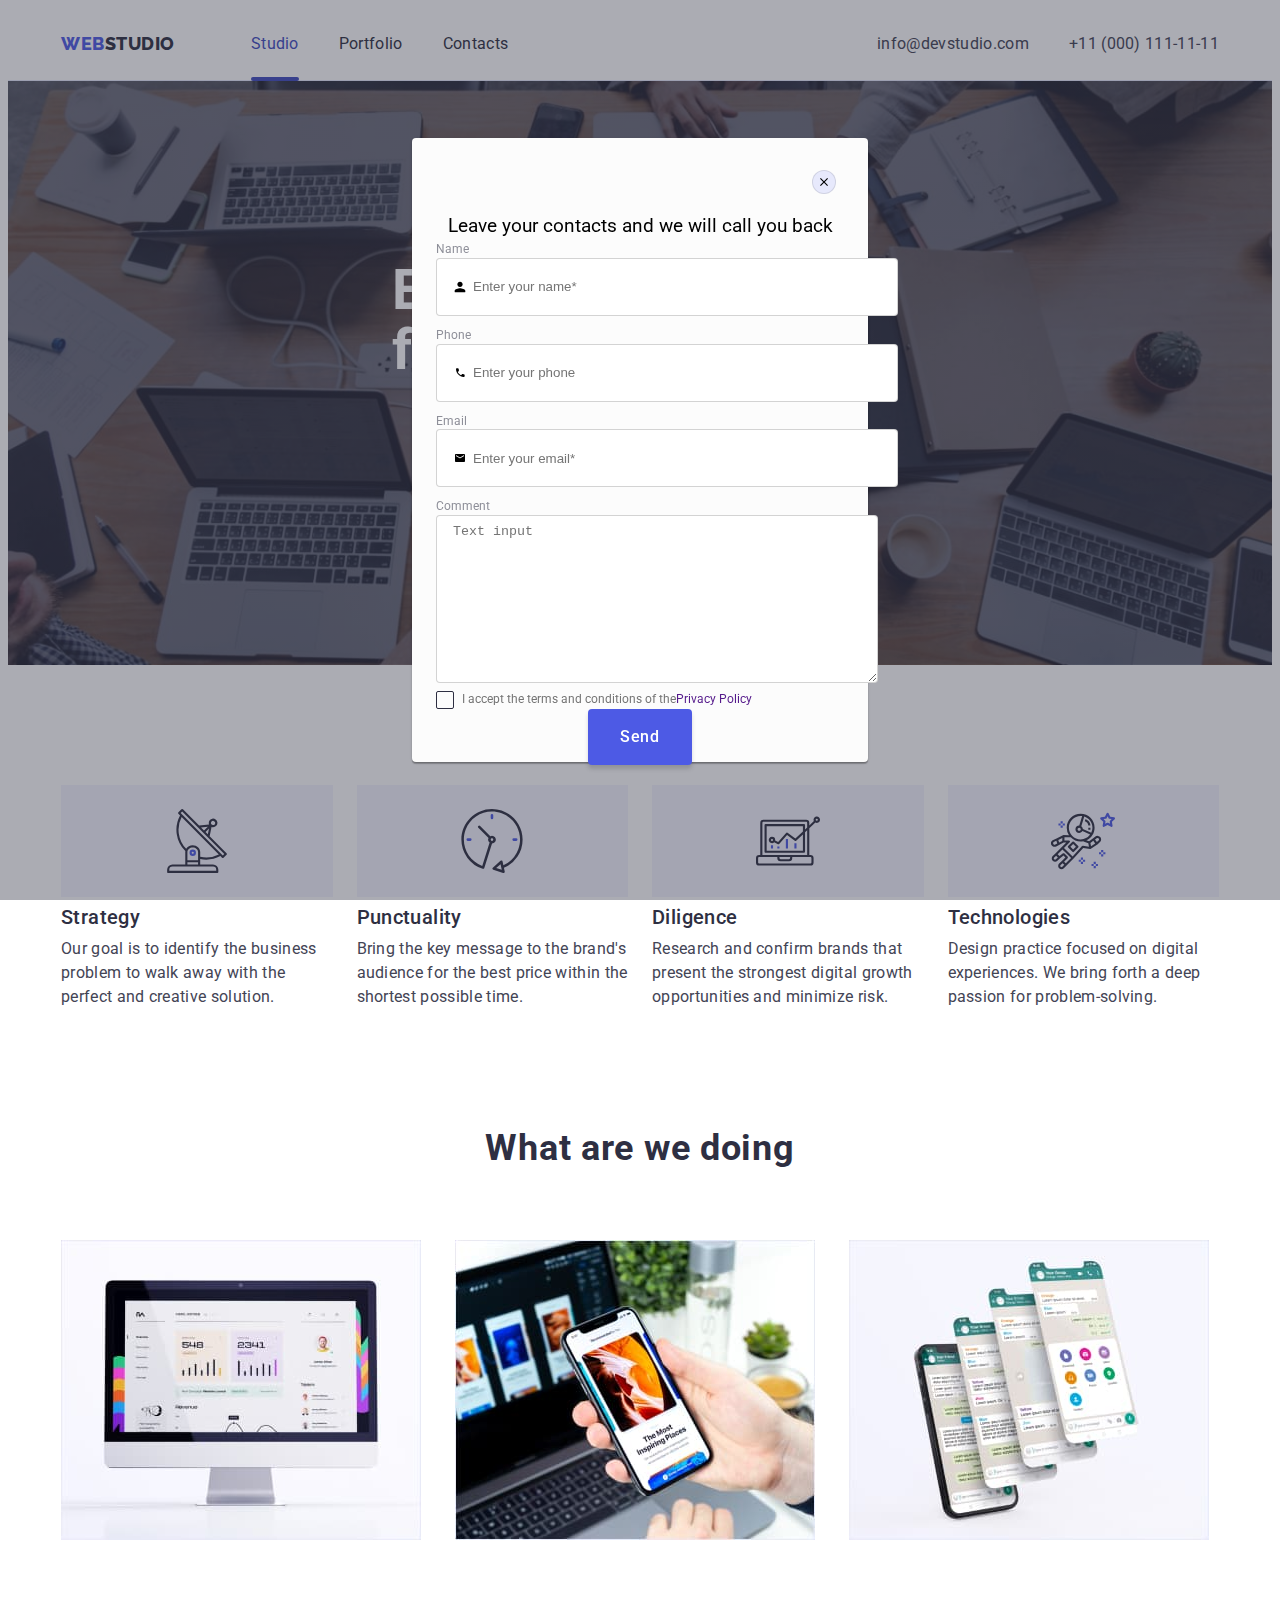
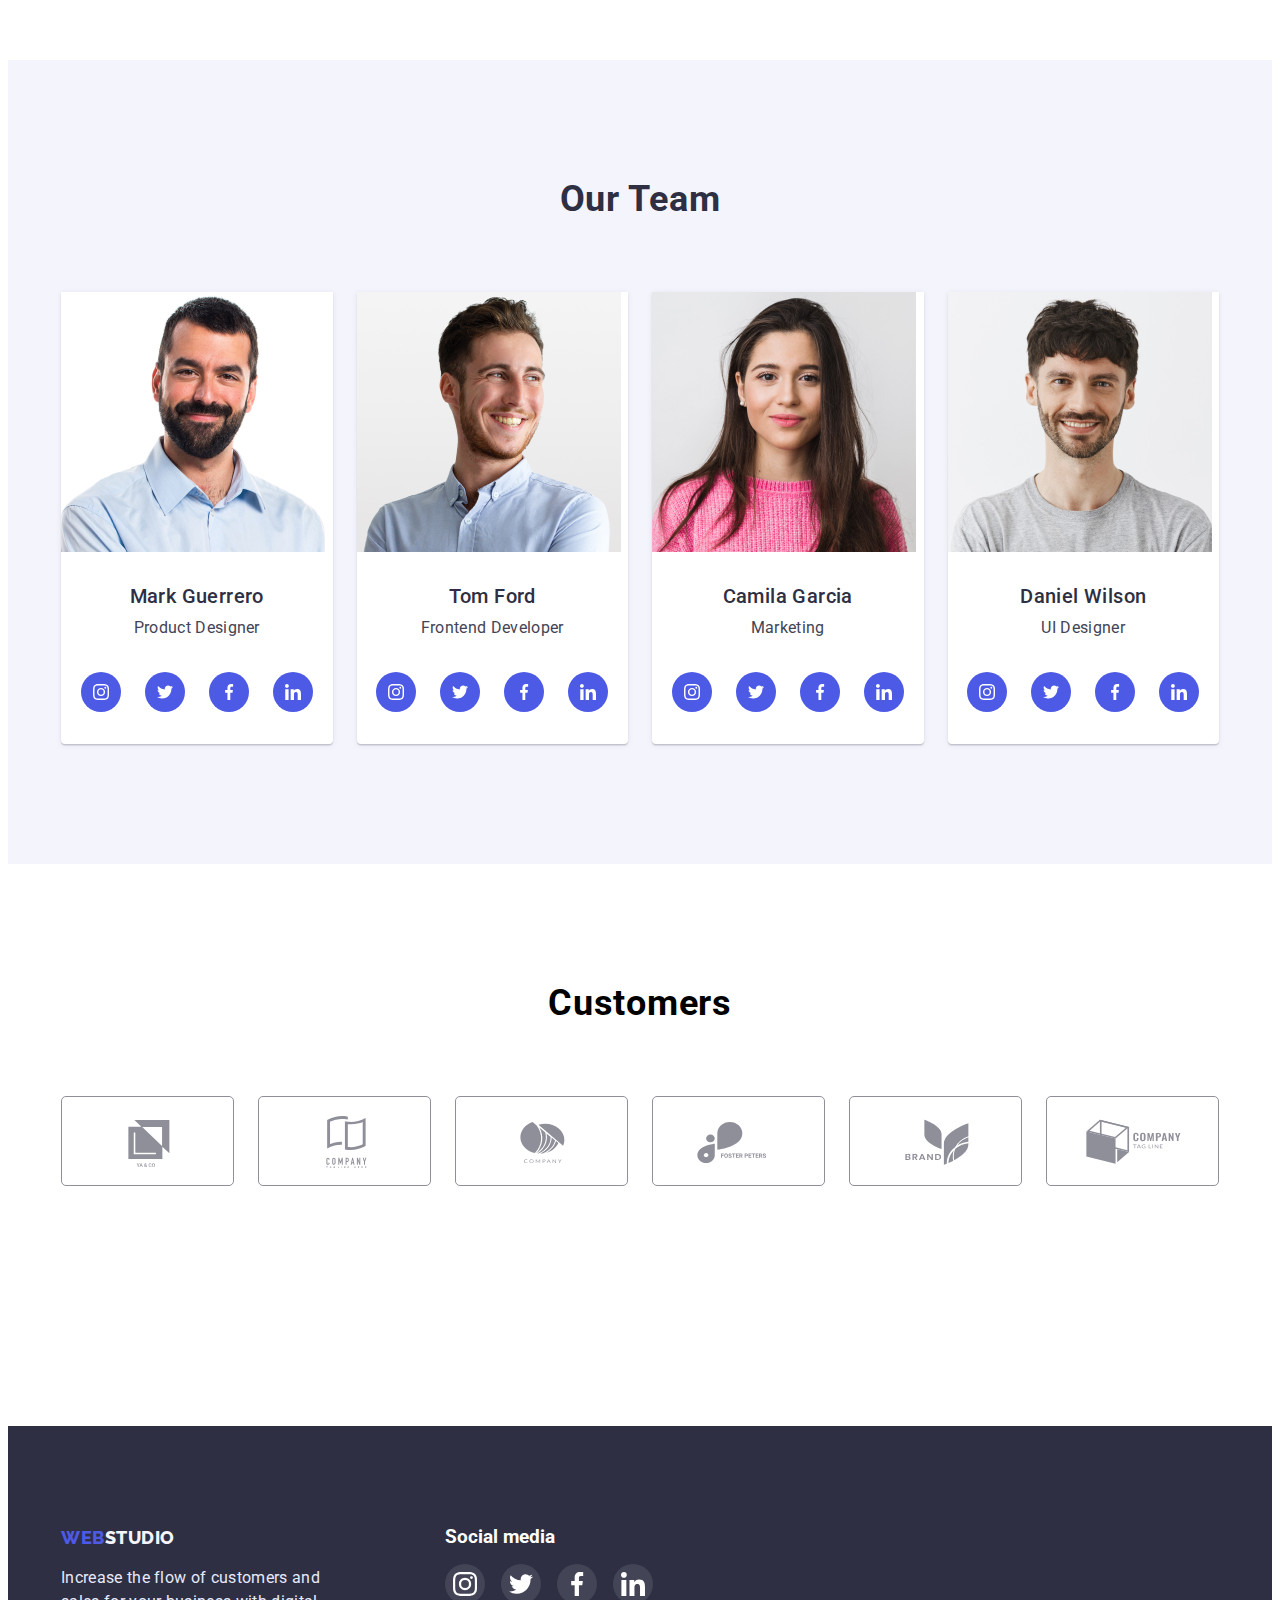
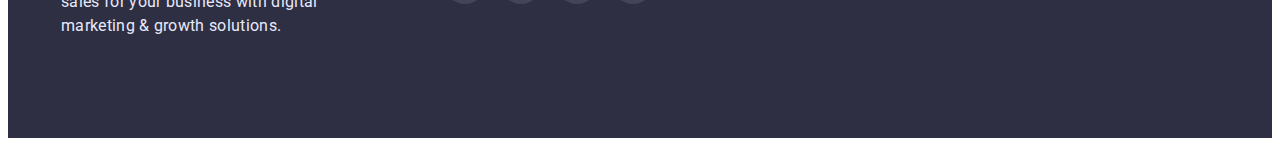
==== index.html @ 92fe5fdc "add checkbox" ====
<!DOCTYPE html>
<html lang="en">
  <head>
    <meta charset="UTF-8" />
    <meta http-equiv="X-UA-Compatible" content="IE=edge" />
    <meta name="viewport" content="width=device-width, initial-scale=1.0" />
    <title>Web Studio</title>
    <link rel="stylesheet" href="https://cdnjs.cloudflare.com/ajax/libs/modern-normalize/1.1.0/modern-normalize.min.css" integrity="sha512-wpPYUAdjBVSE4KJnH1VR1HeZfpl1ub8YT/NKx4PuQ5NmX2tKuGu6U/JRp5y+Y8XG2tV+wKQpNHVUX03MfMFn9Q==" crossorigin="anonymous" referrerpolicy="no-referrer" />
    <link rel="preconnect" href="https://fonts.googleapis.com">
<link rel="preconnect" href="https://fonts.gstatic.com" crossorigin>
<link href="https://fonts.googleapis.com/css2?family=Raleway:wght@800&family=Roboto:wght@400;500;700;900&display=swap" rel="stylesheet">
<link rel="stylesheet" href="./css/style.css">
  </head>
  <body>
    <!-- header -->
    <header class="header">
      <div class="container">
        <div class="header-container">
          <nav class="header-navigation">
                <a href="./index.html" class="header-logo logo"><span class="header-small-logo">Web</span>Studio</a>
                <ul class="header-list list">
                  <li class="header-item"><a href="./index.html" class="header-link link active">Studio</a></li>
                  <li class="header-item"><a href="./portfolio.html" class="header-link link">Portfolio</a></li>
                  <li class="header-item"><a href="" class="header-link link">Contacts</a></li>
                </ul>
          </nav>
          <address>
              <ul class="header-adress list">
                <li><a href="mailto:info@devstudio.com" target="_blank" class="header-mailto list">info@devstudio.com</a></li>
                <li><a href="tel:+110001111111" class="header-tel list">+11 (000) 111-11-11</a></li>
              </ul>
          </address>
        </div>
      </div>
    </header>
    <!-- hero -->
    <main>
      <section class="hero">
        <div class="container">
          <h1 class="hero-title">
          Effective Solutions for Your Business
          </h1>
       
        <button type="button" class="hero-btn btn" data-modal-open>Order Service</button>
        </div>
      </section>
      <!-- Feature -->
      <section class="section feature">
        <div class="container">
          <h2 class="visually-hidden">Our methods</h2>
            <ul class="feature-list list">
              <li class="feature-item">
                <div class="feature-icon">
                  <svg class="feature-icon-item" width="64" height="64">
                    <use href="./images/symbol-defs.svg#icon-antenna"></use>
                  </svg>
                </div>
                <h3 class="feature-subtitle subtitle">Strategy</h3>
                <p class="feature-description description">
                  Our goal is to identify the business problem to walk away with the perfect and creative solution.
                </p>
              </li>

              <li class="feature-item">
                <div class="feature-icon">
                  <svg class="feature-icon-item" width="64" height="64">
                    <use href="./images/symbol-defs.svg#icon-clock"></use>
                  </svg>
                </div>
                <h3 class="feature-subtitle subtitle">Punctuality</h3>
                <p class="feature-description description">
              Bring the key message to the brand's audience for the best price
              within the shortest possible time.
                </p>
              </li>

              <li class="feature-item">
                <div class="feature-icon">
                  <svg class="feature-icon-item" width="64" height="64">
                    <use href="./images/symbol-defs.svg#icon-diagram"></use>
                  </svg>
                </div>
                <h3 class="feature-subtitle subtitle">Diligence</h3>
                <p class="feature-description description">
              Research and confirm brands that present the strongest digital
              growth opportunities and minimize risk.
                </p>
              </li>

              <li class="feature-item">
                <div class="feature-icon">
                  <svg class="feature-icon-item" width="64" height="64">
                    <use href="./images/symbol-defs.svg#icon-astronaut"></use>
                  </svg>
                </div>
                <h3 class="feature-subtitle subtitle">Technologies</h3>
                 <p class="feature-description description">
              Design practice focused on digital experiences. We bring forth a
              deep passion for problem-solving.
                 </p>
              </li>
            </ul>
        </div>
      </section>
      <!-- benefits -->
      <section class="section benefits">
        <div class="container">
            <h2 class="benefits-title section-title">What are we doing</h2>
                    <ul class="benefits-list list">
                        <li class="benefits-item">
                            <img src="./images/photo_1.jpg" alt="photo monitor" width="360" />
                        </li>

                        <li class="benefits-item">
                            <img src="./images/photo_2.jpg" alt="phone and laptop" width="360" />
                        </li>

                        <li class="benefits-item">
                            <img src="./images/photo_3.jpg" alt="phone screen" width="360" />
                        </li>
                    </ul>
        </div>
      </section>
      <!-- our team -->
      <section class="section team">
        <div class="container">
          <h2 class="team-title title section-title">Our Team</h2>
            <ul class="team-list list">

              <li class="team-item">
                   <img
                      src="./images/team_photo1.jpg"
                      alt="Mark Guerrero photo"
                      width="264"
                      />
                <div>
                    <h3 class="team-subtitle subtitle">Mark Guerrero</h3>
                    <p class="team-description description">Product Designer</p>
                
                    <ul class="team-social-list list">
                      <li class="team-social-item">
                          <a href="" class="team-social-link link" >
                            <svg class="team-social-icon" width="16" height="16">
                            <use href="./images/symbol-defs.svg#icon-instagram"></use>
                            </svg>
                          </a>
                      </li>

                      <li class="team-social-item">
                          <a href="" class="team-social-link link">
                            <svg class="team-social-icon" width="16" height="16">
                            <use href="./images/symbol-defs.svg#icon-twitter"></use>
                            </svg>
                          </a>
                      </li>

                      <li class="team-social-item">
                          <a href="" class="team-social-link link">
                            <svg class="team-social-icon" width="16" height="16">
                            <use href="./images/symbol-defs.svg#icon-facebook"></use>
                            </svg>
                          </a>
                      </li>

                      <li class="team-social-item">
                          <a href="" class="team-social-link link">
                            <svg class="team-social-icon" width="16" height="16">
                            <use href="./images/symbol-defs.svg#icon-linkedin"></use>
                            </svg>
                          </a>
                      </li>
                    </ul>
                </div>
              </li>

              <li class="team-item">
                
                <img
                  src="./images/team_photo2.jpg"
                  alt="Tom Ford photo"
                  width="264"
                />
                <div>
                <h3 class="team-subtitle subtitle">Tom Ford</h3>
                <p class="team-description description">Frontend Developer</p>
                <ul class="team-social-list list">
                <li class="team-social-item">
                  <a href="" class="team-social-link link">
                     <svg class="team-social-icon" width="16" height="16">
                      <use href="./images/symbol-defs.svg#icon-instagram"></use>
                     </svg>
                  </a>
                </li>

                <li class="team-social-item">
                  <a href="" class="team-social-link link">
                    <svg class="team-social-icon" width="16" height="16">
                      <use href="./images/symbol-defs.svg#icon-twitter"></use>
                    </svg>
                  </a>
                </li>

                <li class="team-social-item">
                  <a href="" class="team-social-link link">
                    <svg class="team-social-icon" width="16" height="16">
                      <use href="./images/symbol-defs.svg#icon-facebook"></use>
                    </svg>
                  </a>
                </li>

                <li class="team-social-item">
                  <a href="" class="team-social-link link">
                    <svg class="team-social-icon" width="16" height="16">
                      <use href="./images/symbol-defs.svg#icon-linkedin"></use>
                    </svg>
                  </a>
                </li>

                </ul>
                </div>
              </li>

              <li class="team-item">
                
                <img
                  src="./images/team_photo3.jpg"
                  alt="Camila Garcia photo"
                  width="264"
                />
                <div>
                <h3 class="team-subtitle subtitle">Camila Garcia</h3>
                <p class="team-description description">Marketing</p>
                <ul class="team-social-list list">

                <li class="team-social-item">
                  <a href="" class="team-social-link link">
                     <svg class="team-social-icon" width="16" height="16">
                      <use href="./images/symbol-defs.svg#icon-instagram"></use>
                     </svg>
                  </a>
                </li>

                <li class="team-social-item">
                  <a href="" class="team-social-link link">
                    <svg class="team-social-icon" width="16" height="16">
                      <use href="./images/symbol-defs.svg#icon-twitter"></use>
                    </svg>
                  </a>
                </li>

                <li class="team-social-item">
                  <a href="" class="team-social-link link">
                    <svg class="team-social-icon" width="16" height="16">
                      <use href="./images/symbol-defs.svg#icon-facebook"></use>
                    </svg>
                  </a>
                </li>

                <li class="team-social-item">
                  <a href="" class="team-social-link link">
                    <svg class="team-social-icon" width="16" height="16">
                      <use href="./images/symbol-defs.svg#icon-linkedin"></use>
                    </svg>
                  </a>
                </li>

                </ul>
                </div>
              </li>

              <li class="team-item">
                
                <img
                  src="./images/team_photo4.jpg"
                  alt="Daniel Wilson photo"
                  width="264"
                />
                <div>
                <h3 class="team-subtitle subtitle">Daniel Wilson</h3>
                <p class="team-description description">UI Designer</p>
                <ul class="team-social-list list">

                <li class="team-social-item">
                  <a href="" class="team-social-link link">
                     <svg class="team-social-icon" width="16" height="16">
                      <use href="./images/symbol-defs.svg#icon-instagram"></use>
                     </svg>
                  </a>
                </li>

                <li class="team-social-item">
                  <a href="" class="team-social-link link">
                    <svg class="team-social-icon" width="16" height="16">
                      <use href="./images/symbol-defs.svg#icon-twitter"></use>
                    </svg>
                  </a>
                </li>

                <li class="team-social-item">
                  <a href="" class="team-social-link link">
                    <svg class="team-social-icon" width="16" height="16">
                      <use href="./images/symbol-defs.svg#icon-facebook"></use>
                    </svg>
                  </a>
                </li>

                <li class="team-social-item">
                  <a href="" class="team-social-link link">
                    <svg class="team-social-icon" width="16" height="16">
                      <use href="./images/symbol-defs.svg#icon-linkedin"></use>
                    </svg>
                  </a>
                </li>

                </ul>
                </div>
              </li>

            </ul>
        </div>
      </section>
<!-------Customers------->
  <section class="section">
      <div class="container customers">
        <h2 class="customers-title section-title">Customers</h2>
        <ul class="customers-list list">
          <li class="customers-item">
            <a href="" class="customers-link link">
             <svg class="customers-icon icon" width="104" height="56">
            <use href="./images/symbol-defs.svg#icon-logo-1"></use>
          </svg>
          </a>
        </li>
          <li class="customers-item">
            <a href="" class="customers-link link">
             <svg class="customers-icon icon" width="104" height="56">
            <use href="./images/symbol-defs.svg#icon-logo-2"></use>
          </svg>
          </a>
        </li>
          <li class="customers-item">
            <a href="" class="customers-link link">
             <svg class="customers-icon icon" width="104" height="56">
            <use href="./images/symbol-defs.svg#icon-logo-3"></use>
          </svg>
          </a>
        </li>
          <li class="customers-item">
            <a href="" class="customers-link link">
             <svg class="customers-icon icon" width="104" height="56">
            <use href="./images/symbol-defs.svg#icon-logo-4"></use>
          </svg>
          </a>
        </li>
          <li class="customers-item">
            <a href="" class="customers-link link">
             <svg class="customers-icon icon" width="104" height="56">
            <use href="./images/symbol-defs.svg#icon-logo-5"></use>
          </svg>
          </a>
        </li>
          <li class="customers-item">
            <a href="" class="customers-link link">
             <svg class="customers-icon icon" width="104" height="56">
            <use href="./images/symbol-defs.svg#icon-logo-6"></use>
          </svg>
          </a>
        </li>
        </ul>
      </div>
  </section>
    </main>
    <!-- footer -->
    <footer class="footer">
        <div class="container footer-box">
          <div class="container footer-item-logo">
                 <a href="./index.html" class="footer-logo logo"><span class="footer-small-logo">Web</span>Studio</a>
                 <p class="footer-description description">
                  Increase the flow of customers and sales for your business with digital marketing & growth solutions.
                 </p>
          </div>
        
          <div class="container social-media">
             <h3 class="social-media-subtitle">Social media</h3>
            <ul class="social-media-list list">
              <li class="social-media-item">
               <a href="" class="social-media-link link">
                     <svg class="social-media-icon" width="24" height="24">
                      <use href="./images/symbol-defs.svg#icon-instagram"></use>
                     </svg>
                  </a>
                </li>
              <li class="social-media-item">
              <a href="" class="social-media-link link">
                     <svg class="social-media-icon" width="24" height="24">
                      <use href="./images/symbol-defs.svg#icon-twitter"></use>
                     </svg>
                  </a>
                </li>
              <li class="social-media-item">
              <a href="" class="social-media-link link">
                     <svg class="social-media-icon" width="24" height="24">
                      <use href="./images/symbol-defs.svg#icon-facebook"></use>
                     </svg>
                  </a>
                </li>
              <li class="social-media-item">
              <a href="" class="social-media-link link">
                     <svg class="social-media-icon" width="24" height="24">
                      <use href="./images/symbol-defs.svg#icon-linkedin"></use>
                     </svg>
                  </a>
                </li>
            </ul>
          </div>
        </div>
    </footer>

    <div class="backdrop" data-modal>
      <div class="modal">
        <button type="button" class="modal-close-btn btn" data-modal-close>
          <svg class="modal-btn-close-icon" width="8" height="8">
            <use href="./images/symbol-defs.svg#icon-close-modal"></use>
          </svg>
        </button>
        <h3 class="modal-title">Leave your contacts and we will call you back</h3>
        <form name="modal-form form">
          <div class="form-group">
            <label class="modal-form-label">
              <span class="modal-form-input-desc">Name</span>
                  <div class="form-control">
                    <input 
                      type="text" 
                      name="user_name" 
                      class="modal-form-input" 
                      placeholder="Enter your name*"
                      required 
                      minlength="2" />
                    <svg class="form-icon" width="16" height="16">
                      <use href="./images/symbol-defs.svg#icon-user"></use>
                    </svg>
                  </div>
            </label>
            </div>
          <div class="form-group">
            <label class="modal-form-label">
              <span class="modal-form-input-desc">Phone</span>
                  <div class="form-control">
                    <input type="tel" 
                      name="user_phone" 
                      class="modal-form-input"
                      placeholder="Enter your phone"
                      required
                       />
                    <svg class="form-icon" width="16" height="16">
                      <use href="./images/symbol-defs.svg#icon-phone"></use>
                    </svg>
                  </div>
            </label>
          </div>

          <div class="form-group">
            <label class="modal-form-label">
              <span class="modal-form-input-desc">Email</span>
                  <div class="form-control">
                    <input type="email" 
                      name="email" 
                      class="modal-form-input"
                      placeholder="Enter your email*"
                    />
                    <svg class="form-icon" width="16" height="16">
                      <use href="./images/symbol-defs.svg#icon-email"></use>
                    </svg>
                  </div>
            </label>
          </div>
          <div class="form-group">
            <label class="modal-form-label">
              <span class="modal-form-input-desc">Comment</span>
                    <textarea 
                      name="message" 
                      class="form-textarea" 
                      placeholder="Text input"
                      cols="30" 
                      rows="10"></textarea>
            </label>
          </div>

          <input 
          type="checkbox"
          class="modal-form-checkbox visually-hidden" 
          id="policy"
          name="policy" 
           />

          <label for="policy" class="modal-form-label-checkbox">
            <span>
            <svg class="form-checkbox-icon" width="10" height="8">
              <use href="./images/symbol-defs.svg#icon-check"></use>
            </svg>
            </span>
            I accept the terms and conditions of the
            <a href="">Privacy Policy</a>
          </label>

            <button type="submit" class="modal-form-btn btn">Send</button>
        </form>
      </div>
    </div>
    <script src="./js/modal.js"></script>
  </body>
</html>
---- css/style.css ----
:root {
    --main-title-color: #FFFFFF;
    --accent-color: #2E2F42;
    --adress-color: #434455;
    --description-color: #434455;
    --background-color: #2E2F42;
    --background-secondary-color: #FFFFFF; 
    --background-team-color: #F4F4FD;
    --background-button-color: #4D5AE5;
    --secondary-button-color: #E7E9FC;
    --border-color: #E7E9FC;
    --logo-color: #4D5AE5;
    --color-button: #FFFFFF;
    --link-color: #2E2F42;
    --hover-color: #404BBF;
    --active-link-color: #404BBF;
    --footer-description-color: #E7E9FC;
    --footer-logo-color: #F4F4FD;
    --social-icon-color: #F4F4FD;
    --background-social-link-color: rgba(255, 255, 255, 0.1);
    --background-secondary-social-color: #404BBF;
    --background-hover-link-color: #31D0AA;
    --social-media-color: #FFFFFF;
    --border-btn-color: #E7E9FC;
    --border-secondary-color: #F4F4FD;
    --customers-item-color: #404BBF;
    --customers-icon-color: #8E8F99;
    --background-feature-color: #F4F4FD;
    --background-backdrop-color: rgba(46, 47, 66, 0.4);
    --background-modal-color: #FCFCFC;
    --color-label: #8E8F99;
    --color-checkbox: #757575;
    --color-checkbox-icon: #F4F4FD;
:
    --secondary-font: 'Raleway', sans-serif;
    --padding-top: 120px;
    --transition-duration: 250ms;
    --transition-function: cubic-bezier(0.4, 0, 0.2, 1);
}

h1,
h2,
h3,
h4,
h5,
h6,
p {
    margin: 0;
}

ul {
    margin: 0;
    padding: 0;
}

body{
    font-family: 'roboto', sans-serif;
    }

    .container {
        /* outline: 1px solid red; */
        max-width: 1158px;
        margin: 0 auto;
        padding-left: 15px;
        padding-right: 15px;
    }
   

.list{
    list-style: none;
    
    }

a{
  text-decoration: none;
    }

.title{
font-family: var(--secondary-font);
font-weight: 700;
font-size: 36px;    
line-height: 1.1;
letter-spacing: 0.02em;
    }

.subtitle{
    font-size: 20px;
    line-height: 1.2;
    font-weight: 500;
    letter-spacing: 0.02em;
}
.description{
font-size: 16px;
line-height: 1.5;
letter-spacing: 0.02em;
}

.logo{
    font-family: 'Raleway';
    font-size: 18px;
    line-height: 1.33;
    font-weight: 800;
    letter-spacing: 0.03em;
    text-transform: uppercase;
}
.btn{
    font-size: 16px;
    font-weight: 500;
    line-height: 1.5;
    letter-spacing: 0.04em;
    cursor: pointer; 
}

.section {
    padding: var(--padding-top) 0;
}

.section-title {
font-weight: 700;
font-size: 36px;
line-height: 1.1;
text-align: center;
letter-spacing: 0.02em;
}

.portfolio-card {
    padding: 32px 16px;
}

.visually-hidden {
  position: absolute;
  width: 1px;
  height: 1px;
  margin: -1px;
  border: 0;
  padding: 0;
  
  white-space: nowrap;
  clip-path: inset(100%);
  clip: rect(0 0 0 0);
  overflow: hidden;
}
.list {
 color: var(--adress-color);
}

img{
    display: block;
    max-width: 100%;
    height: auto;
}



/* -----------header----------- */
.header {
    background-color: var(--background-secondary-color);
    border-bottom: 1px solid var(--border-color);
}

.header-container{
    display: flex;
    align-items: center;
    justify-content: space-between;
            
}

.header-navigation {
    display: flex;
     
}

.header-logo {

    color: var(--accent-color);
    margin-right: 76px;
    padding-top: 24px;
    padding-bottom: 24px;
}
.header-small-logo{
    color: var(--logo-color);
}
.header-list {
  font-size: 16px;
  line-height: 1.5;
  letter-spacing: 0.02em;
  color: var(--accent-color);
  display: flex;
  gap: 40px;
  }

.header-item {
    background: var(--background-secondary-color);
    display: flex;
    gap: 40px;
}

.header-link{
font-size: 16px;
line-height: 1.5;
letter-spacing: 0.02em;
color: var(--link-color);
position: relative;
transition: color var(--transition-duration) var(--transition-function);
padding-top: 24px;
padding-bottom: 24px;
}

.header-link.active {
    color: var(--active-link-color);

 }

.header-link:hover,
.header-link:focus {

    color: var(--hover-color); 
}
.header-link.active::after {
    content: '';
    width: 100%;
    height: 4px;
    background-color: var(--hover-color);
    border-radius: 2px;
    position: absolute;
    left: 0;
    bottom: -1px;

}

.header-adress {

font-style: normal;
font-size: 16px;
line-height: 1.5;
letter-spacing: 0.02em;
color: var(--description-color);
display: flex;
gap: 40px;

}

.header-mailto{ 
    gap: 40px; 
    transition: color var(--transition-duration) var(--transition-function);
}

.header-tel {
    transition: color var(--transition-duration) var(--transition-function);
}

.header-mailto:hover,
.header-mailto:focus{

color: var(--hover-color);

}

.header-tel:hover,
.header-tel:focus{
color: var(--hover-color);
}



/* -----------hero----------- */

.hero {
    background-color: var(--background-color);
    max-width: 1440px;
    margin-left: auto;
    margin-right: auto;
    padding: 180px 0;
    background-image: linear-gradient(rgba(46, 47, 66, 0.7),
    rgba(46, 47, 66, 0.7) ), 
     url(../images/hero-people-office.jpg);
    background-repeat: no-repeat;
    background-position: center;
    background-size: cover;
 
}

.hero-title {   
font-size: 56px;
line-height: 1.07;
letter-spacing: 0.02em;
color: var(--main-title-color);
width: 496px;
margin-left: auto;
margin-right: auto;
margin-bottom: 48px;
}

.hero-btn {
 font-family: inherit;
 color: var(--color-button);
background-color: var(--background-button-color);
border-radius: 4px;
padding: 16px 32px;
box-shadow: 0px 4px 4px rgba(0, 0, 0, 0.15);
display: block;
margin: 0 auto;
text-align: center;
border: none;
transition: color var(--transition-duration) var(--transition-function), backaground-color var(--transition-duration) var(--transition-function);
}

.btn:hover,
.btn:focus{
    background-color: var(--hover-color);
    }


/* -----------feature----------- */
.feature {
    padding-bottom: 0;
}

.feature-list {
    display: flex;
    gap: 24px;
    flex-wrap: wrap;
}

.feature-item {
    flex-basis: calc((100% - 72px) / 4);
    
}

.feature-icon {
    /* width: 264px; */
    height: 112px;
    display: flex;
    align-items: center; 
    justify-content: center; 
    background-color: var(--background-feature-color);
    margin-bottom: 8px;
}
.feature-icon-item {
    fill: var(--accent-color);
}


.feature-subtitle {
    font-weight: 500;
    font-size: 20px;
    line-height: 24px;
    color: var(--accent-color);
    margin-bottom: 8px;
}

.feature-description {
color: var(--description-color);
}

/* -----------benefits----------- */
.benefits {

}

.benefits-title {
color: var(--accent-color);
text-align: center;
margin-bottom: 72px;
}

.benefits-list {
     display: flex;
     flex-wrap: wrap;
     gap: 24px;
}

.benefits-item {
     
    flex-basis: calc((100% - 48px) / 3);
}

 /* -----------team----------- */
.team {
    background-color: var(--background-team-color);
}

.team-title {

color: var(--accent-color);

margin-bottom: 72px;
}
.team-list {
    display: flex;
    gap: 24px;
    flex-wrap: wrap;
}

.team-item {
    background: var(--background-secondary-color);
    box-shadow: 0px 1px 6px rgba(46, 47, 66, 0.08), 0px 1px 1px rgba(46, 47, 66, 0.16), 0px 2px 1px rgba(46, 47, 66, 0.08);
    border-radius: 0px 0px 4px 4px;
    flex-basis: calc((100% - 72px) / 4);
    min-width: 250px;
    
}


.team-social-list {
    display: flex;
    justify-content: center;
    gap: 24px;
    padding-bottom: 32px;
}

.team-social-item {
    width: 40px;
    height: 40px;
}


.team-item:hover,
.team-item:focus{
}

.team-social-link {
    display: flex;
    justify-content: center;
    align-items: center;
    width: 100%;
    height: 100%;
    border-radius: 50%;
    background-color: var(--background-button-color);
}

.team-social-link:hover,
.team-social-link:focus{
    background-color: var(--background-secondary-social-color);
}


.team-social-icon {
    fill: var(--social-media-color);
}


.team-subtitle {
    color: var(--accent-color);
    margin-bottom: 8px;
    margin-top: 32px;
    text-align: center;
}

.team-description {
    color: var(--description-color); 
    text-align: center;
    padding-bottom: 32px;
}

.customers-icon {
    fill: var(--customers-icon-color);
}

/* -----------customers----------- */
.customers {
}

.customers-title {
    margin-bottom: 72px;
}

.customers-list {
    display: flex;
    justify-content: center;
    gap: 24px;
    padding-bottom: 120px;
}

.customer-list:hover,
.customer-list:focus{
   color: var(--customers-item-color);
   border-color: var(--customers-item-color);  
}

.customers-item {
   flex-basis: calc((100% - 120px) /6);
}

.customers-item:hover,
.customer-item:focus{
   color: var(--customers-item-color);
   border-color: var(--customers-item-color); 
}


.customers-link {
 border: 1px solid var(--customers-icon-color);
    border-radius: 5px;
    display: flex;
    justify-content: center;
    align-items: center;
    height: 88px;
    color: var(--customers-icon-color);
}

.customers-item:hover .customers-link,
.customer-item:focus .customers-link{
   color: var(--customers-item-color);
   border-color: var(--customers-item-color); 
}


.customers-icon {
    fill: currentColor;
    
}

.customers-link:hover .customers-icon,
.customers-link:focus .customers-icon{
    color: var(--customers-item-color);
    border-color: var(--customers-item-color);
}


/* -----------footer----------- */

.footer {
    min-height: 310px;
    background-color: var(--background-color);
}

.footer-box{
    display: flex;

}

.footer-item-logo{
    margin: 0;
   padding: 100px 0; 
}

.footer-logo {
    color: var(--footer-logo-color);
}

.footer-small-logo {
    color: var(--logo-color);
}

.footer-description{
    color: var(--footer-description-color);
    margin-top: 16px;
    width: 264px;
    display: flex;
    align-items: center;
}

.social-media {
    margin: 0;
    padding-top: 100px;
    padding-left: 120px;
}
.social-media-subtitle {
    padding-bottom: 16px;
    color: var(--social-media-color);

}

.social-media-list {
    display: flex;
    gap: 16px;
}

.social-media-item {
    width: 40px;
    height: 40px;
}

.social-media-link {
    display: flex;
    justify-content: center;
    align-items: center;
    width: 100%;
    height: 100%;
    border-radius: 50%;
    background-color: var(--background-social-link-color);
}

.social-media-link:hover,
.social-media-link:focus {
    background-color: var(--background-hover-link-color);
}

.social-media-icon {
    fill: var(--social-media-color);
}

/* -----------modal window----------- */

.form-input:required {

}


.backdrop {
    position: fixed;
    top:0;
    left: 0;
    width: 100%;
    height: 100%;
    background-color: var(--background-backdrop-color);
    transition: opacity var(--transition-duration) var(--transition-function), visibility var(--transition-duration) var(--transition-function);
}

.backdrop.is-hidden{
    visibility: hidden;
    opacity: 0;
    pointer-events: none;
}

.backdrop.is-hidden .modal{
    transform: translate(-50%, -50%) scale(1.3);
}

.modal {
    position:absolute;
    top: 50%;
    left: 50%;
    transform: translate(-50%, -50%);
    max-width: 408px;
    width: 100%;
    height: 576px;
    box-shadow: 0px 1px 1px rgba(0, 0, 0, 0.14), 0px 1px 3px rgba(0, 0, 0, 0.12), 0px 2px 1px rgba(0, 0, 0, 0.2);
    border-radius: 4px;
    padding: 24px;
    background-color: var(--background-modal-color);
    transition: transform var(--transition-duration) var(--transition-function);
}
.modal-close-btn {
    position: absolute;
    top: 32px;
    right: 32px;
    display: flex;
    justify-content: center;
    align-items: center;
    width: 24px;
    height: 24px;
    border-radius: 50%;
    background-color: var(--secondary-button-color);
    border: 1px solid rgba(0, 0, 0, 0.1);
    padding: 0;
    transition: background-color var(--transition-duration) var(--transition-function);
}

.modal-close-btn:hover,
.modal-close-btn:focus{
    background-color: var(--hover-color);
}
.modal-btn-close-icon{
    transition: fill var(--transition-duration) var(--transition-function);
}

.modal-close-btn:hover .modal-btn-close-icon,
.modal-close-btn:focus .modal-btn-close-icon{
    fill: var(--color-button);
}

.modal-title {
    font-weight: 400;
    line-height: 1.3;
    text-align: center;
    padding-top: 52px;
}
.form-group{
    margin-bottom: 8px;
}

.modal-form-label {
     font-size: 12px;
    line-height: 1.3;
    color: var(--color-label);
}

.modal-form-input-desc {
}

.form-control{
    position: relative;
}

.form-icon {
    position:absolute;
    left: 16px;
    top: 50%;
    transform: translateY(-50%);
}

.modal-form-input {
    width: 100%;
    height: 40px;
    border: 1px solid rgba(33, 33, 33, 0.2);
    border-radius: 4px;
    padding: 8px 16px;
    padding-left: 36px;
    outline: none;
}

.modal-form-input:focus {
    border-color: var(--background-button-color);
}
.modal-form-input:focus + .form-icon {
    fill: var(--background-button-color);
}

.modal-form-input::placeholder {
} 

.form-textarea {
    display: block;
    width: 100%;
    min-height: 120px;
    border: 1px solid rgba(33, 33, 33, 0.2);
    border-radius: 4px;
    padding: 8px 16px;
    resize: vertical;
    outline: none;
}

.form-textarea:focus{
    border-color: var(--background-button-color);
}

.modal-form-check {
}
.modal-form-label-checkbox {
   font-size: 12px;
   line-height: 1.3;
   color: var(--color-checkbox);
   display: flex;
   align-items: center;
}

.modal-form-label-checkbox::before{
    /* content:'';
    width: 16px;
    height: 16px;
    border: 1.25px solid var(--accent-color);
    border-radius: 2px;
    margin-right: 8px; */
}

.modal-form-checkbox:checked + .modal-form-label-checkbox::before {
    border: 1.25px solid var(--active-link-color);
    border-radius: 2px;
    background-color: var(--active-link-color);
}

.modal-form-label-checkbox span {
   width: 16px;
   height: 16px;
   border: 1.25px solid var(--accent-color);
   border-radius: 2px;
   margin-right: 8px;
   display: flex;
   align-items: center;
   justify-content: center;
   fill: transparent;
}

.modal-form-checkbox:checked + .modal-form-label-checkbox span {
    fill: var(--color-checkbox-icon);
    background-color: var(--active-link-color); 
}

.modal-form-btn {
    font-family: inherit;
    color: var(--color-button);
    background-color: var(--background-button-color);
    border-radius: 4px;
    padding: 16px 32px;
    box-shadow: 0px 4px 4px rgba(0, 0, 0, 0.15);
    display: block;
    margin: 0 auto;
    text-align: center;
    border: none;
    transition: color var(--transition-duration) var(--transition-function), backaground-color var(--transition-duration) var(--transition-function);
}

/* -----------project cards----------- */
.projects-list {
        display: flex;
        justify-content: center;
        flex-wrap: wrap;
        gap: 24px;
        margin-bottom: 72px;
}

.projects-item {
    
}


.projects-btn {
    color: var(--background-button-color);
    background-color: var(--secondary-button-color);
    padding: 11px 24px;
    border: 1px solid var(--border-btn-color);
}

.projects-list .projects-btn:hover,
.projects-list .projects-btn:focus {
    color: var(--secondary-button-color);
    background-color: var(--background-button-color);
}
 
/* -----------portfolio----------- */
.portfolio-list {
    display: flex;
    flex-wrap: wrap;
    row-gap: 48px;
    column-gap: 24px;
}

.portfolio-item {
    background: var(--background-secondary-color);
    flex-basis: calc((100% - 48px) / 3);
    border: 1px solid var(--border-btn-color);
}

.portfolio-card-link{
    display: block;
    border: 1px solid var(--border-secondary-color);
     
 } 
.portfolio-card-link:hover,
.portfolio-card-link:focus {
    box-shadow: 0px 1px 6px rgba(46, 47, 66, 0.08), 0px 1px 1px rgba(46, 47, 66, 0.16), 0px 2px 1px rgba(46, 47, 66, 0.08);
}

.portfolio-card-link:hover .portfolio-card-overlay,
.portfolio-card-link:focus .portfolio-card-overlay{
    transform: translate(0, 0);
}

.portfolio-img-wrapper{
    position: relative;
    overflow: hidden;
    
}

.portfolio-card-overlay{
    position: absolute;
    left: 0;
    top: 0;
    padding: 40px 32px;
    width: 100%;
    height: 100%;
    overflow: auto;
    transform: translate(0, 100%);
    transition: transform 250ms cubic-bezier(0.4, 0, 0.2, 1);
    color: var(--border-secondary-color);
    background: rgba(77, 90, 229, 1);

}

.porfolio-subtitle {
    color: var(--accent-color);
    
}

.portfolio-description {
 color: var(--description-color);
 margin-top: 8px;

}
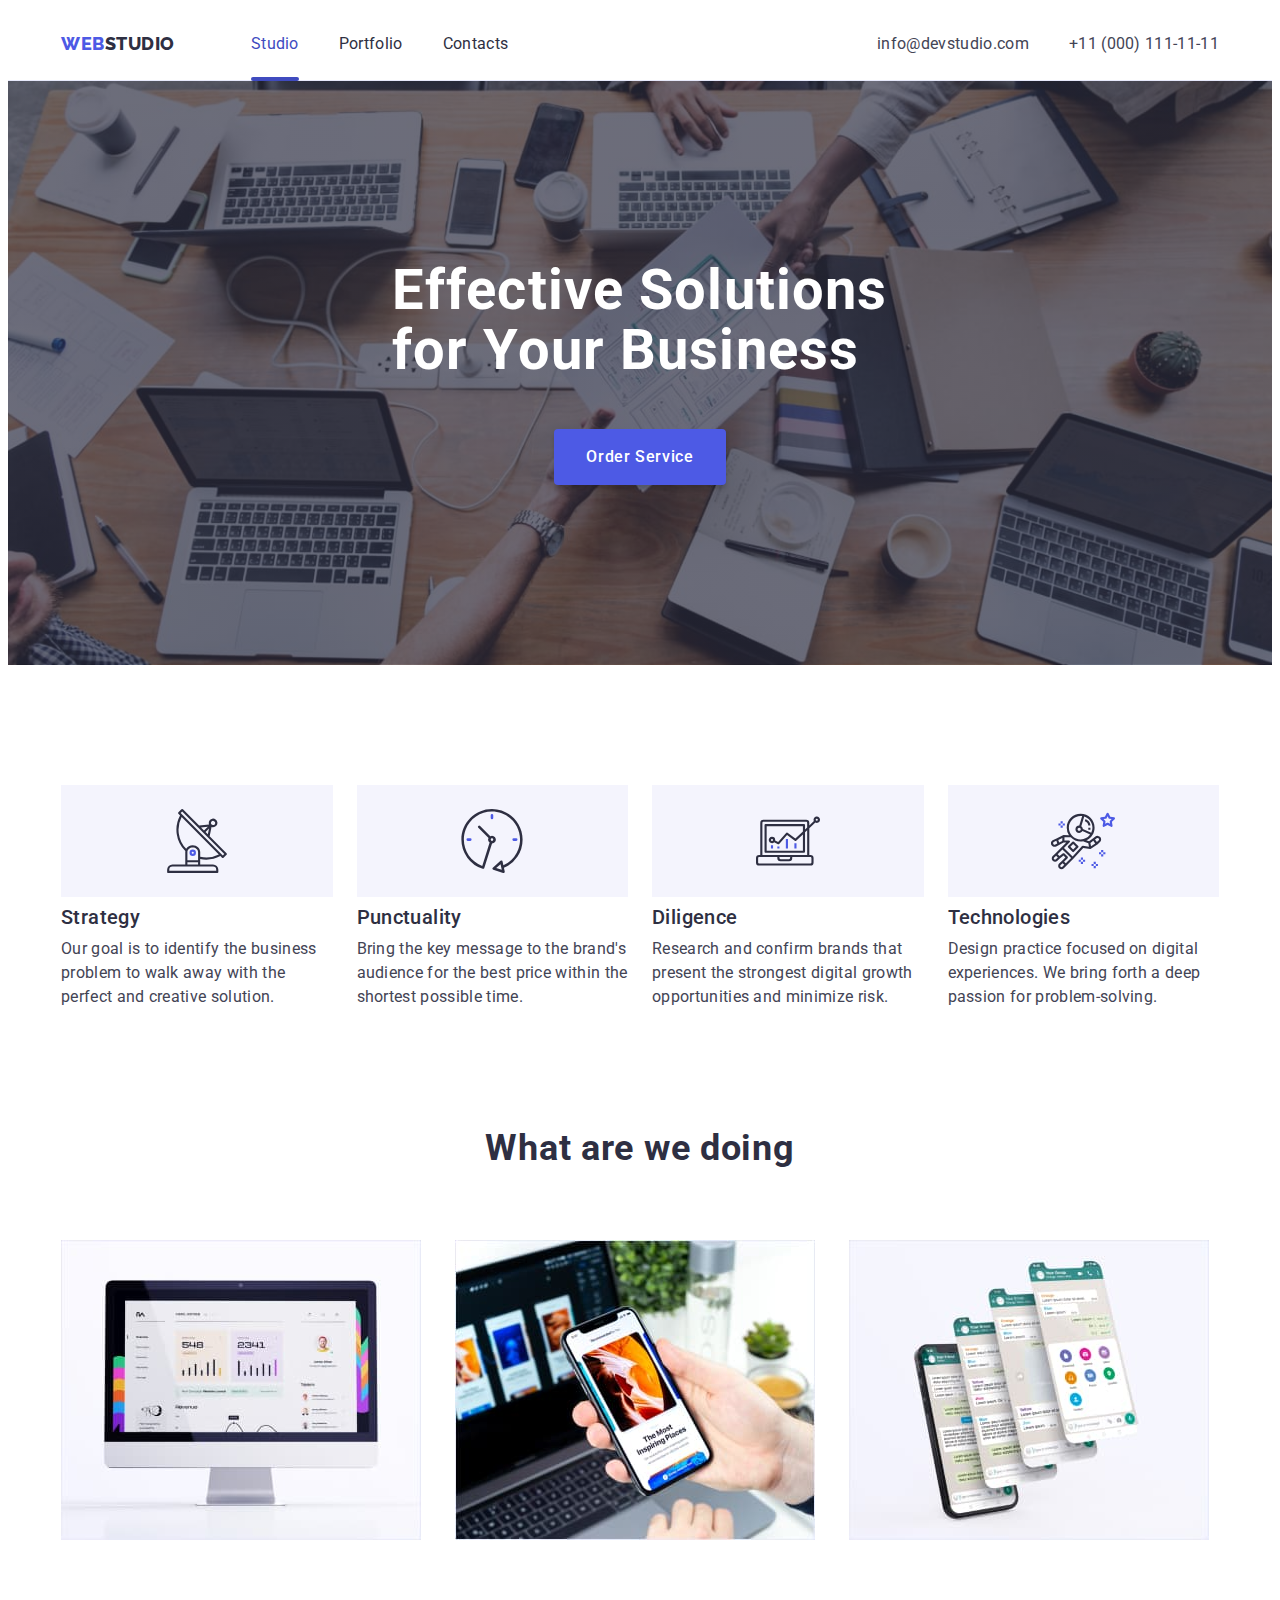
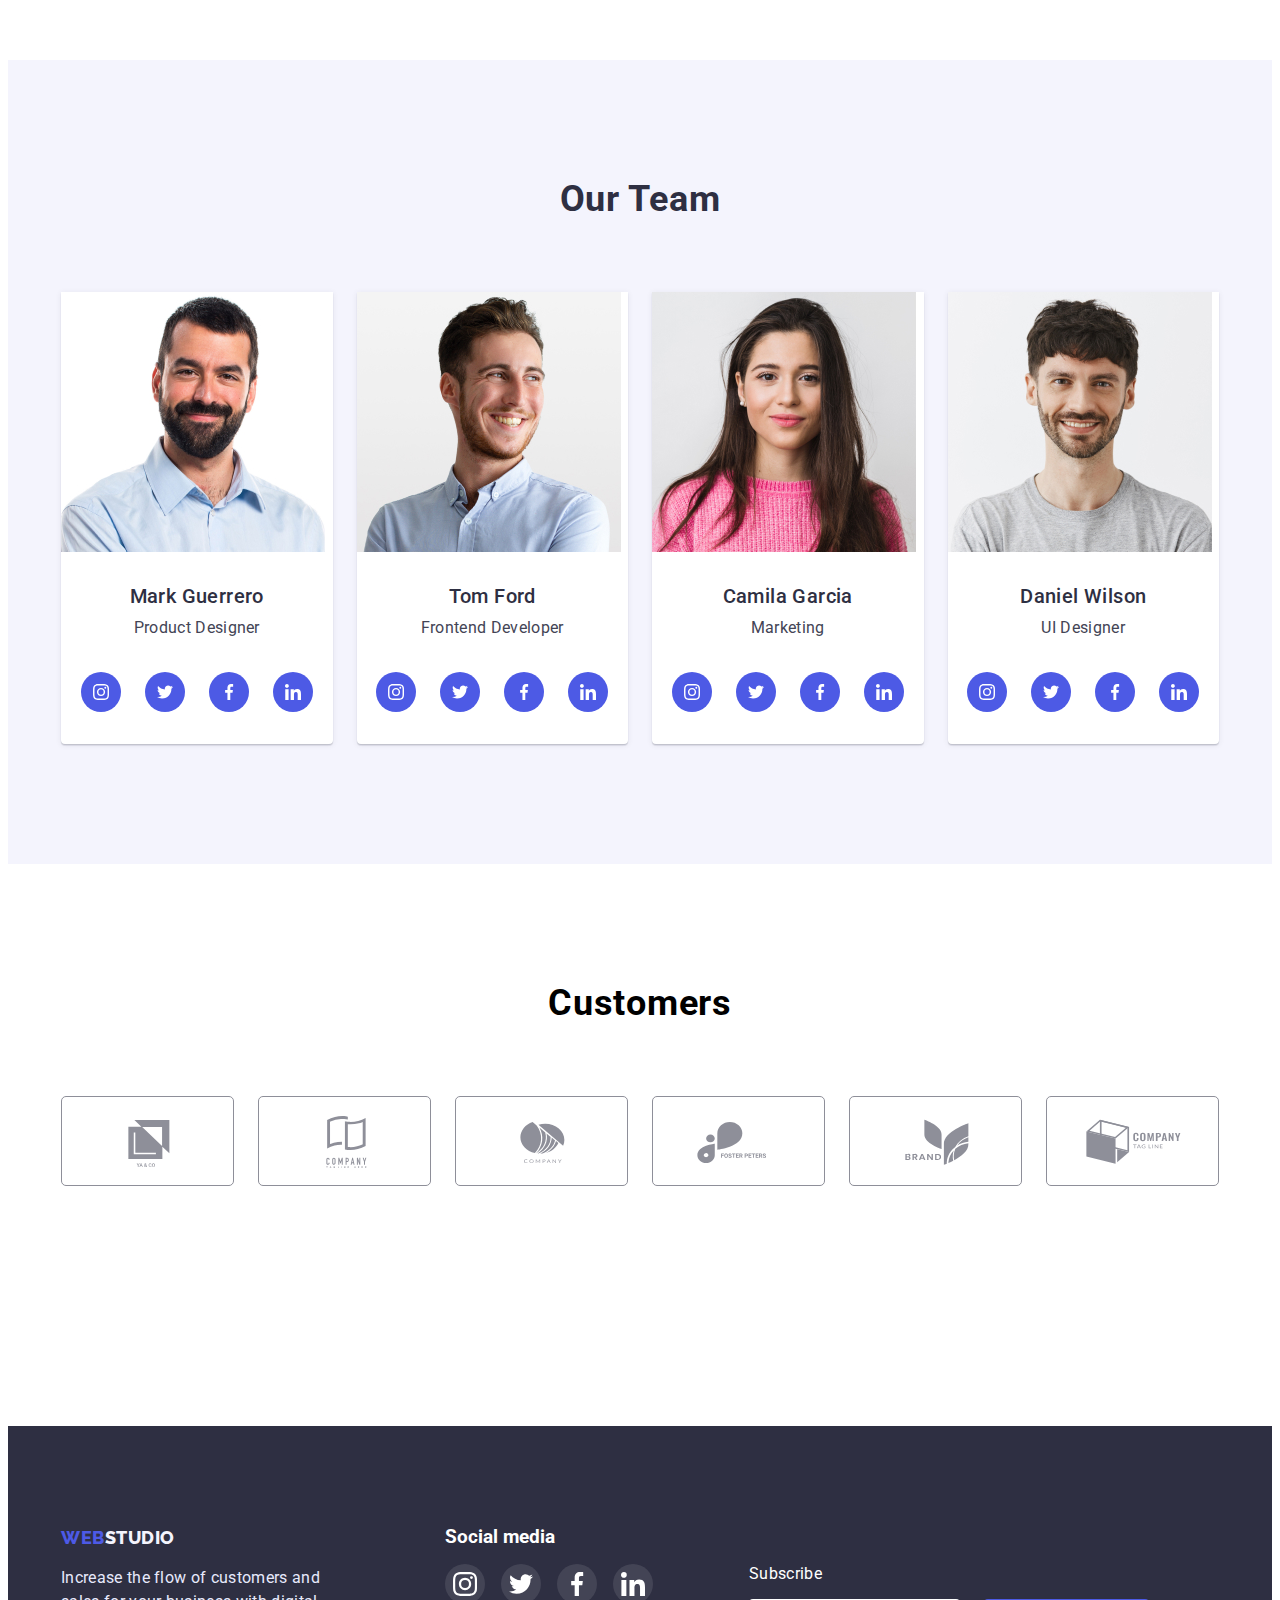
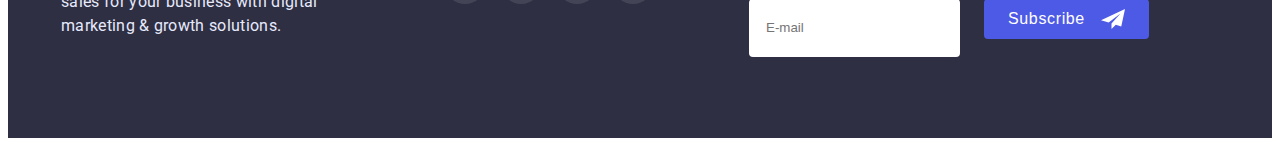
==== commit 3fec82a8: "add footer subscribe" ====
--- a/index.html
+++ b/index.html
@@ -405,18 +405,39 @@
                   </a>
                 </li>
               <li class="social-media-item">
-              <a href="" class="social-media-link link">
+                    <a href="" class="social-media-link link">
                      <svg class="social-media-icon" width="24" height="24">
                       <use href="./images/symbol-defs.svg#icon-linkedin"></use>
                      </svg>
-                  </a>
-                </li>
+                    </a>
+              </li>
+              <li class="social-media-item">
+                <div class="subscribe-group">
+                  <form name="subscribe-form">
+                      <p class="subscribe-form-text">Subscribe</p>
+                        <span class="subscribe-span">
+                              <input type="email" 
+                                class="subscribe-form-input"
+                                aria-label="Email"
+                                name="email" 
+                                placeholder="E-mail"
+                                required >
+                                <button type="submit" class="subscribe-form-btn btn">Subscribe
+                                <svg class="subscribe-form-icon" width="24" height="24">
+                                  <use href="./images/symbol-defs.svg#icon-frame"></use>
+                                </svg>
+                                </button>
+                        </span>
+                  </form>
+                </div>
+              </li>
             </ul>
           </div>
         </div>
+        
     </footer>
 
-    <div class="backdrop" data-modal>
+    <div class="backdrop is-hidden" data-modal>
       <div class="modal">
         <button type="button" class="modal-close-btn btn" data-modal-close>
           <svg class="modal-btn-close-icon" width="8" height="8">
@@ -498,9 +519,7 @@
             <svg class="form-checkbox-icon" width="10" height="8">
               <use href="./images/symbol-defs.svg#icon-check"></use>
             </svg>
-            </span>
-            I accept the terms and conditions of the
-            <a href="">Privacy Policy</a>
+            </span>I accept the terms and conditions of the<a href="" class="policy-link">Privacy Policy</a>
           </label>
 
             <button type="submit" class="modal-form-btn btn">Send</button>
--- a/css/style.css
+++ b/css/style.css
@@ -591,11 +591,60 @@
     fill: var(--social-media-color);
 }
 
+.subscribe-group {
+   
+    
+}
+
+.subscribe-form {
+    display: flex;
+
+}
+
+.subscribe-form-text {
+    font-size: 16px;
+    line-height: 1,5;
+    letter-spacing: 0.02em;
+    margin-left: 80px;
+    padding-bottom: 16px;
+    color: var(--main-title-color);
+}
+.subscribe-span {
+    display: flex;
+    margin-left: 80px;
+    padding: 0;
+}
+.subscribe-form-input {
+    border: 1px solid rgba(255, 255, 255, 0.3);
+    border-radius: 4px;
+    padding: 8px 16px;
+    width: 264px;
+    height: 40px;
+    margin-right: 24px;
+}
+.subscribe-form-btn {
+    background: var(--background-button-color);
+    color: var(--main-title-color);
+    border: none;
+    border-radius: 4px;
+    padding: 8px 24px;
+    width: 165px;
+    height: 40px;
+    display: flex;
+    align-items: center;
+    justify-content: center;
+    margin: 0 auto;
+    gap: 16px;
+}
+
+.subscribe-form-icon {
+    fill: var(--main-title-color);
+}
+
+
+
 /* -----------modal window----------- */
 
-.form-input:required {
-
-}
 
 
 .backdrop {
@@ -625,7 +674,7 @@
     transform: translate(-50%, -50%);
     max-width: 408px;
     width: 100%;
-    height: 576px;
+    min-height: 584px;
     box-shadow: 0px 1px 1px rgba(0, 0, 0, 0.14), 0px 1px 3px rgba(0, 0, 0, 0.12), 0px 2px 1px rgba(0, 0, 0, 0.2);
     border-radius: 4px;
     padding: 24px;
@@ -708,8 +757,6 @@
     fill: var(--background-button-color);
 }
 
-.modal-form-input::placeholder {
-} 
 
 .form-textarea {
     display: block;
@@ -726,24 +773,15 @@
     border-color: var(--background-button-color);
 }
 
-.modal-form-check {
-}
 .modal-form-label-checkbox {
    font-size: 12px;
    line-height: 1.3;
    color: var(--color-checkbox);
    display: flex;
    align-items: center;
-}
-
-.modal-form-label-checkbox::before{
-    /* content:'';
-    width: 16px;
-    height: 16px;
-    border: 1.25px solid var(--accent-color);
-    border-radius: 2px;
-    margin-right: 8px; */
-}
+   transition: transform var(--transition-duration) var(--transition-function);
+}
+
 
 .modal-form-checkbox:checked + .modal-form-label-checkbox::before {
     border: 1.25px solid var(--active-link-color);
@@ -775,11 +813,19 @@
     border-radius: 4px;
     padding: 16px 32px;
     box-shadow: 0px 4px 4px rgba(0, 0, 0, 0.15);
+    width: 169px;
+    height: 56px;
     display: block;
     margin: 0 auto;
+    margin-bottom: 20px;
+    margin-top: 24px;
     text-align: center;
     border: none;
     transition: color var(--transition-duration) var(--transition-function), backaground-color var(--transition-duration) var(--transition-function);
+}
+
+.policy-link {
+    text-decoration: underline;
 }
 
 /* -----------project cards----------- */
@@ -791,9 +837,6 @@
         margin-bottom: 72px;
 }
 
-.projects-item {
-    
-}
 
 
 .projects-btn {
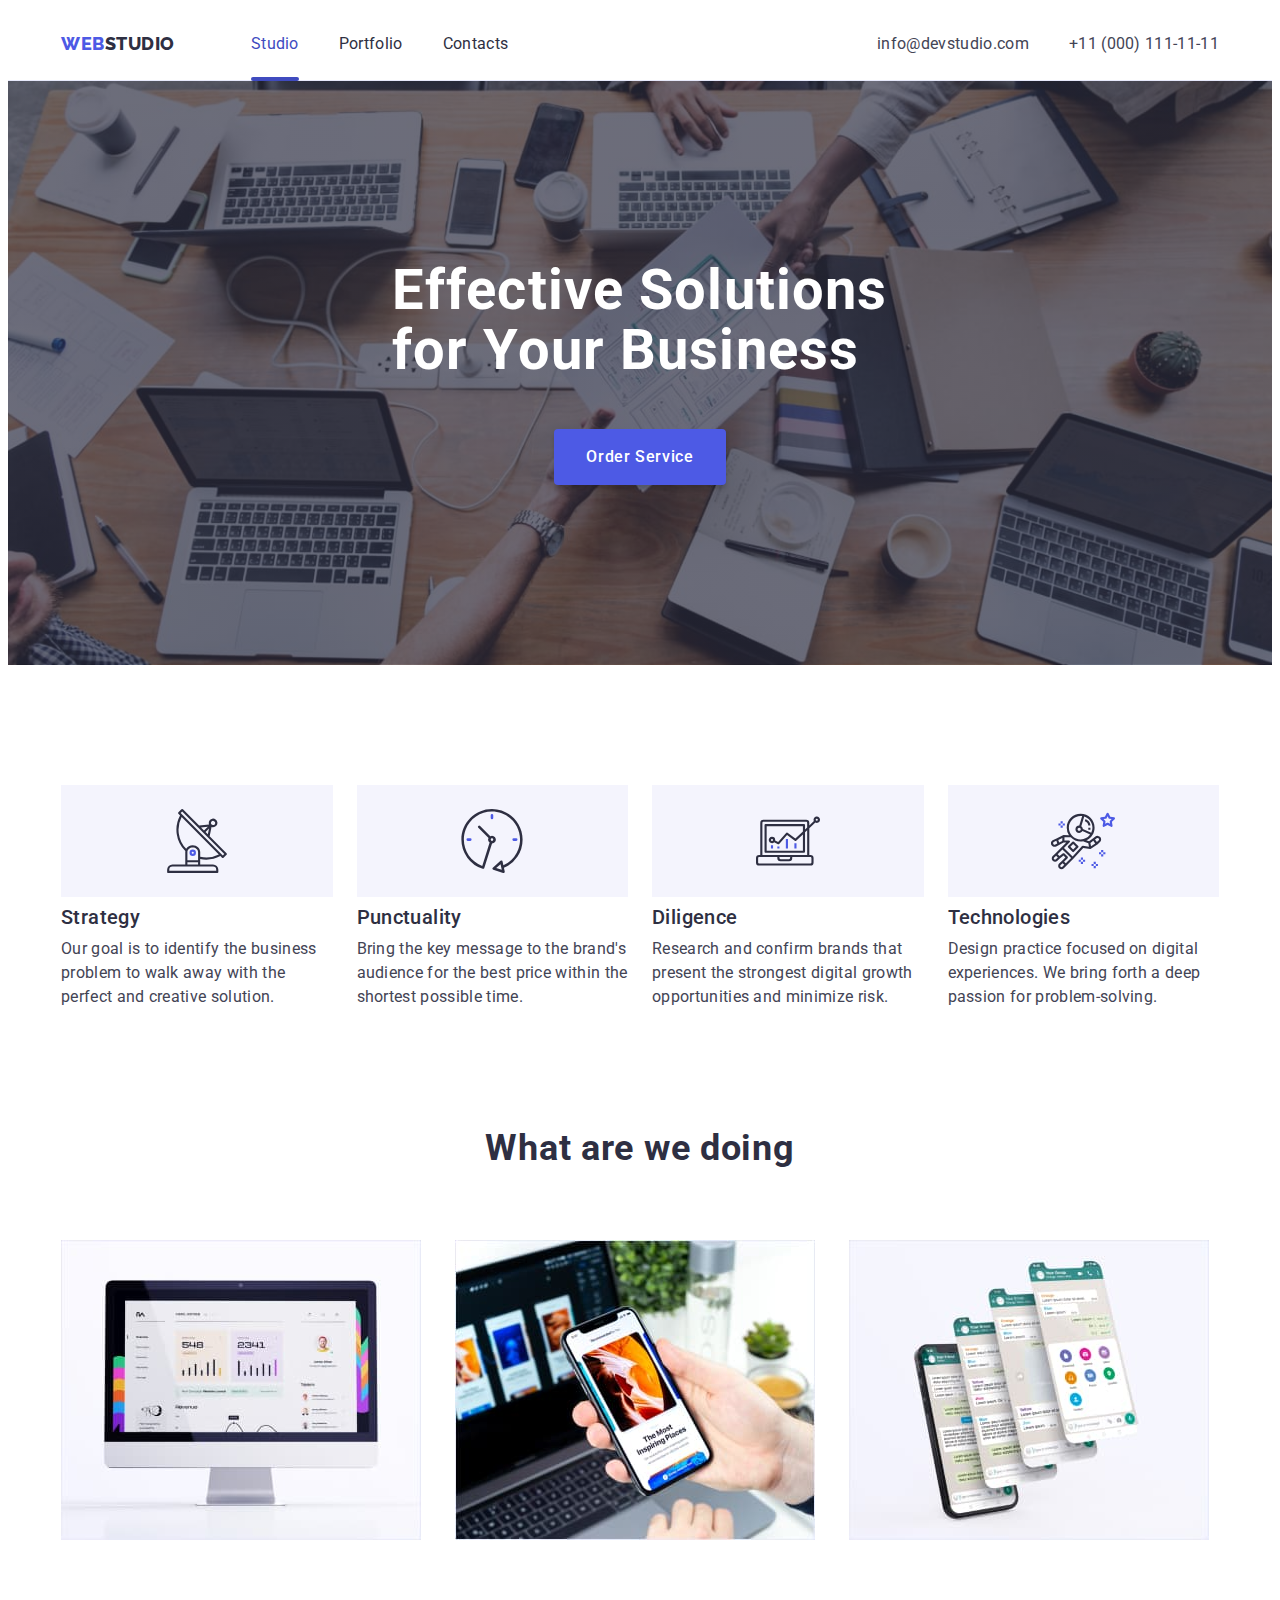
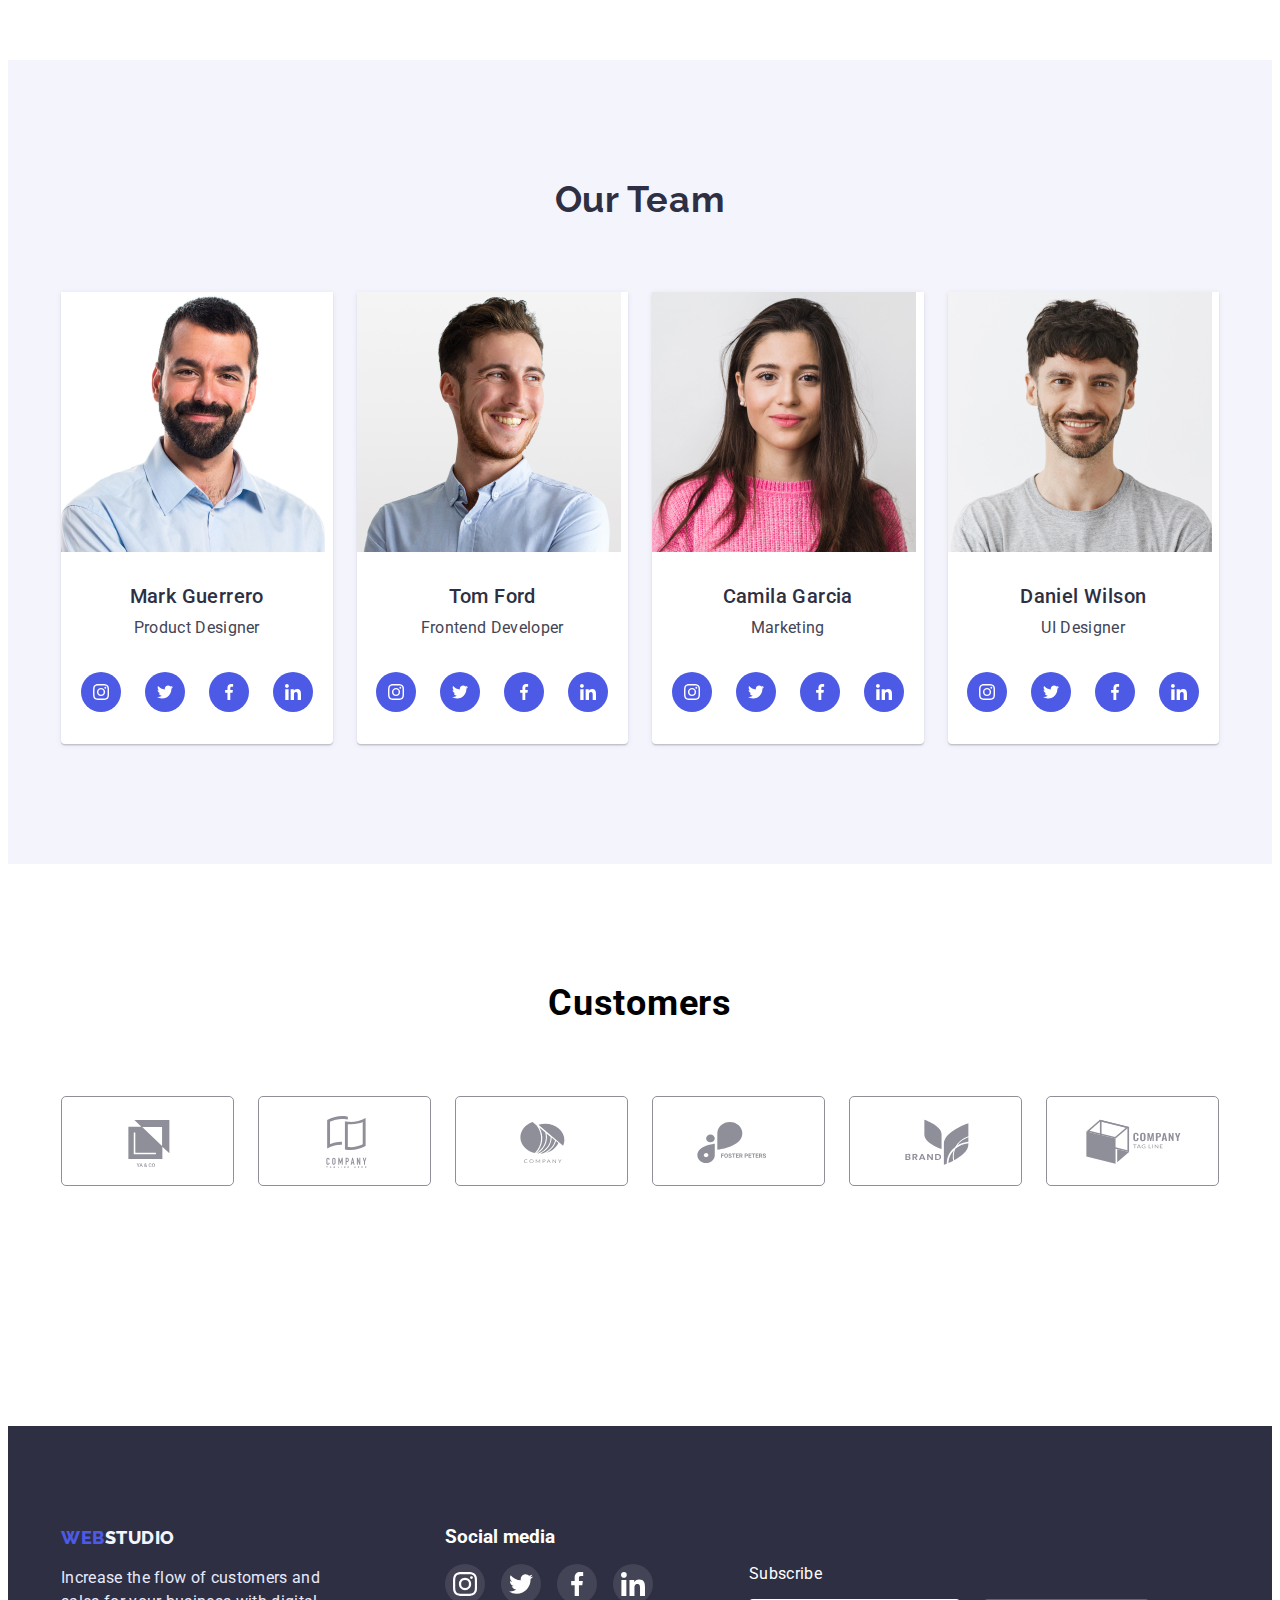
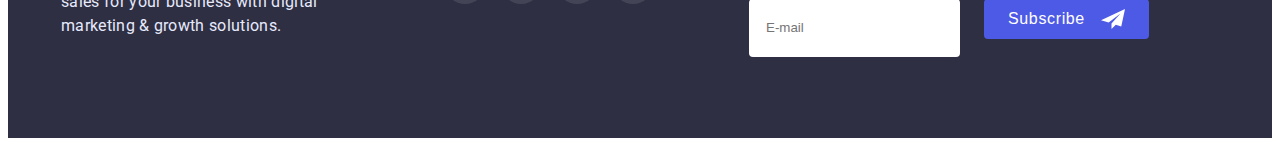
==== commit 3ee2baaa: "add3" ====
--- a/css/style.css
+++ b/css/style.css
@@ -31,7 +31,6 @@
     --color-label: #8E8F99;
     --color-checkbox: #757575;
     --color-checkbox-icon: #F4F4FD;
-:
     --secondary-font: 'Raleway', sans-serif;
     --padding-top: 120px;
     --transition-duration: 250ms;
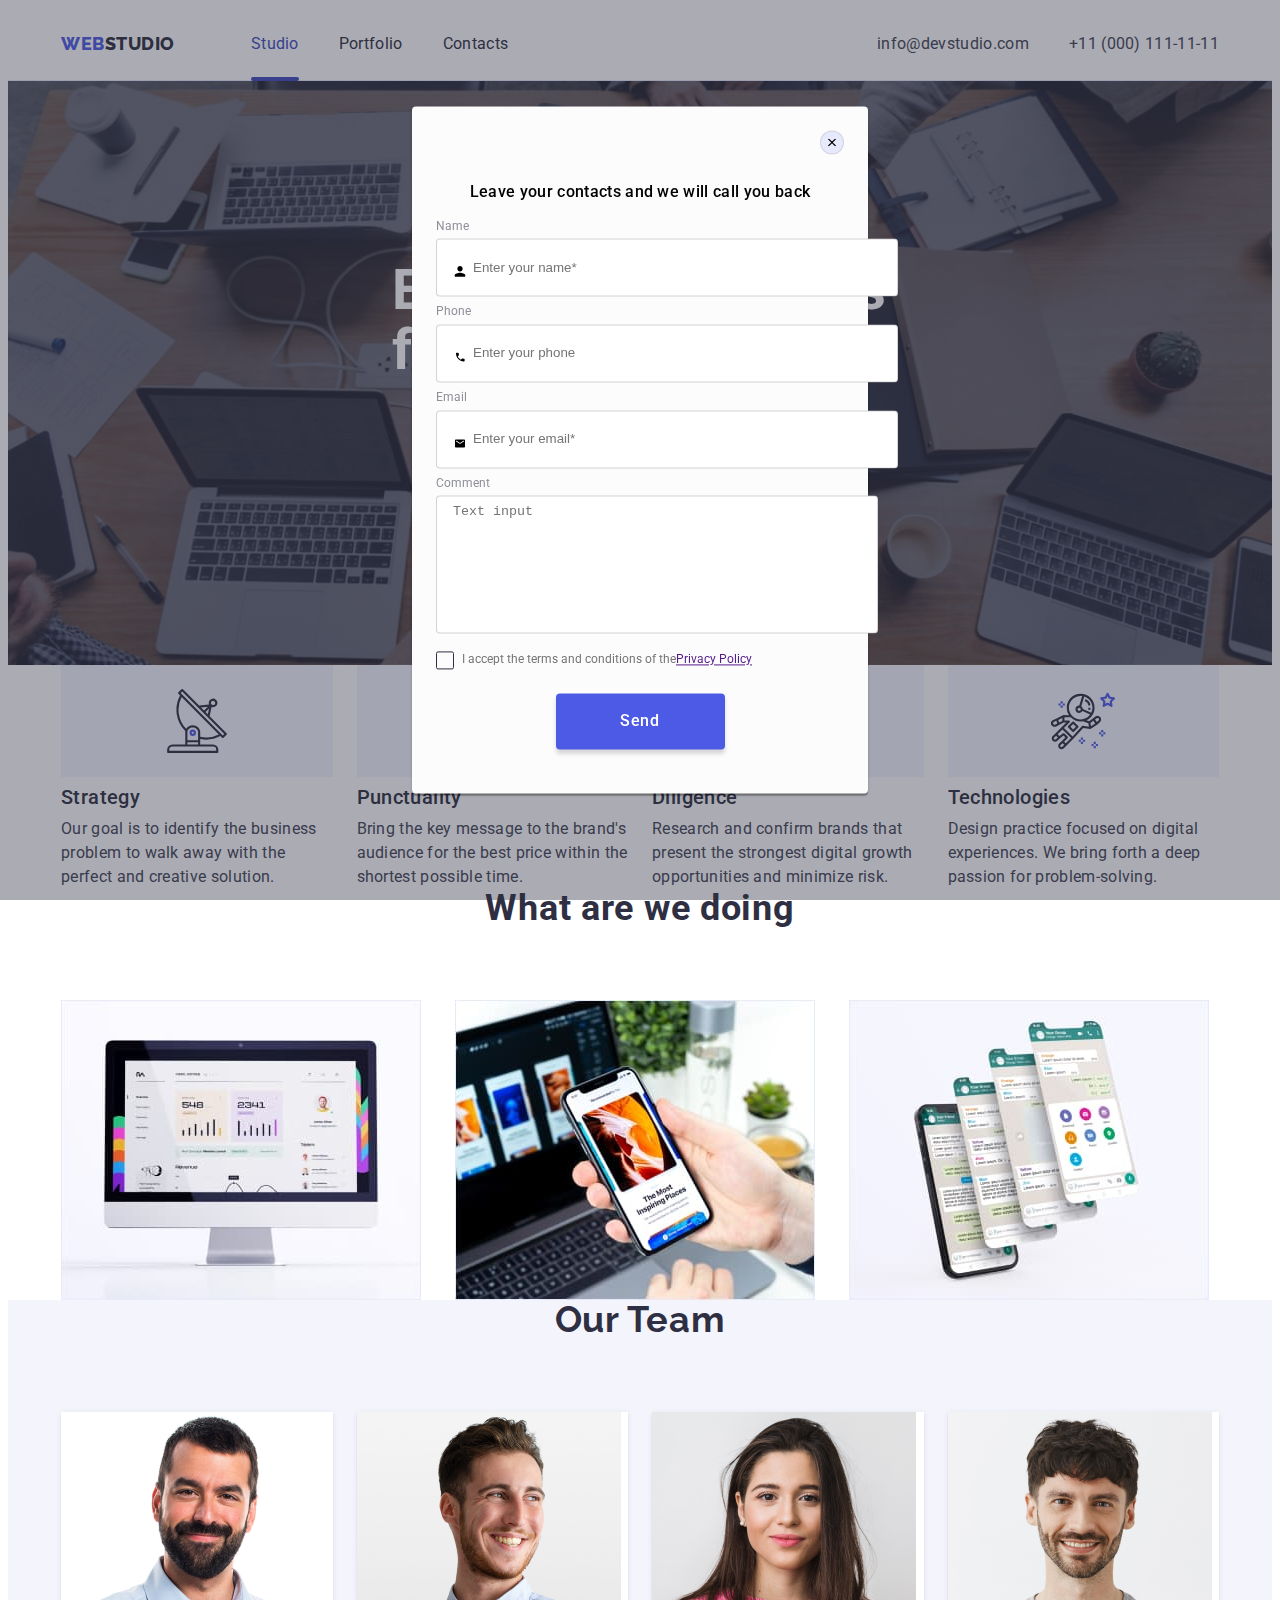
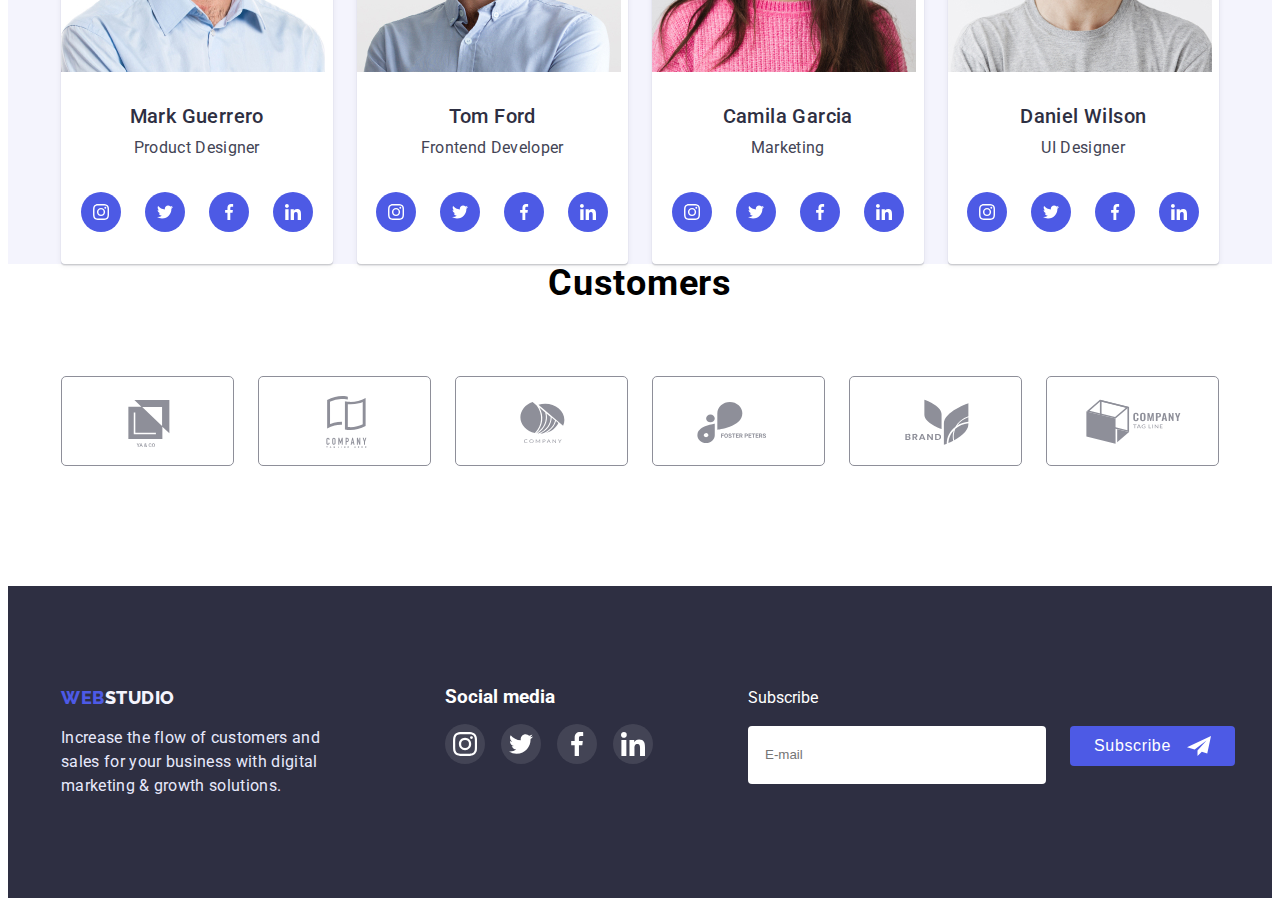
==== commit 80e25037: "add 22.03" ====
--- a/index.html
+++ b/index.html
@@ -411,7 +411,8 @@
                      </svg>
                     </a>
               </li>
-              <li class="social-media-item">
+            </ul>
+          </div>
                 <div class="subscribe-group">
                   <form name="subscribe-form">
                       <p class="subscribe-form-text">Subscribe</p>
@@ -430,14 +431,13 @@
                         </span>
                   </form>
                 </div>
-              </li>
-            </ul>
-          </div>
+            
+          
         </div>
         
     </footer>
 
-    <div class="backdrop is-hidden" data-modal>
+    <div class="backdrop" data-modal>
       <div class="modal">
         <button type="button" class="modal-close-btn btn" data-modal-close>
           <svg class="modal-btn-close-icon" width="8" height="8">
@@ -446,10 +446,9 @@
         </button>
         <h3 class="modal-title">Leave your contacts and we will call you back</h3>
         <form name="modal-form form">
-          <div class="form-group">
             <label class="modal-form-label">
               <span class="modal-form-input-desc">Name</span>
-                  <div class="form-control">
+                  <span class="form-control">
                     <input 
                       type="text" 
                       name="user_name" 
@@ -460,13 +459,11 @@
                     <svg class="form-icon" width="16" height="16">
                       <use href="./images/symbol-defs.svg#icon-user"></use>
                     </svg>
-                  </div>
+                  </span>
             </label>
-            </div>
-          <div class="form-group">
             <label class="modal-form-label">
               <span class="modal-form-input-desc">Phone</span>
-                  <div class="form-control">
+                  <span class="form-control">
                     <input type="tel" 
                       name="user_phone" 
                       class="modal-form-input"
@@ -476,14 +473,11 @@
                     <svg class="form-icon" width="16" height="16">
                       <use href="./images/symbol-defs.svg#icon-phone"></use>
                     </svg>
-                  </div>
+                  </span>
             </label>
-          </div>
-
-          <div class="form-group">
             <label class="modal-form-label">
               <span class="modal-form-input-desc">Email</span>
-                  <div class="form-control">
+                  <span class="form-control">
                     <input type="email" 
                       name="email" 
                       class="modal-form-input"
@@ -492,10 +486,8 @@
                     <svg class="form-icon" width="16" height="16">
                       <use href="./images/symbol-defs.svg#icon-email"></use>
                     </svg>
-                  </div>
+                  </span>
             </label>
-          </div>
-          <div class="form-group">
             <label class="modal-form-label">
               <span class="modal-form-input-desc">Comment</span>
                     <textarea 
@@ -505,8 +497,6 @@
                       cols="30" 
                       rows="10"></textarea>
             </label>
-          </div>
-
           <input 
           type="checkbox"
           class="modal-form-checkbox visually-hidden" 
@@ -519,7 +509,7 @@
             <svg class="form-checkbox-icon" width="10" height="8">
               <use href="./images/symbol-defs.svg#icon-check"></use>
             </svg>
-            </span>I accept the terms and conditions of the<a href="" class="policy-link">Privacy Policy</a>
+            </span>I accept the terms and conditions of the <a href="" class="policy-link">Privacy Policy</a>
           </label>
 
             <button type="submit" class="modal-form-btn btn">Send</button>
--- a/css/style.css
+++ b/css/style.css
@@ -31,8 +31,7 @@
     --color-label: #8E8F99;
     --color-checkbox: #757575;
     --color-checkbox-icon: #F4F4FD;
-    --secondary-font: 'Raleway', sans-serif;
-    --padding-top: 120px;
+    --padding-top: padding-top: 120px;
     --transition-duration: 250ms;
     --transition-function: cubic-bezier(0.4, 0, 0.2, 1);
 }
@@ -75,7 +74,7 @@
     }
 
 .title{
-font-family: var(--secondary-font);
+font-family: 'Raleway', sans-serif;
 font-weight: 700;
 font-size: 36px;    
 line-height: 1.1;
@@ -591,7 +590,6 @@
 }
 
 .subscribe-group {
-   
     
 }
 
@@ -602,11 +600,11 @@
 
 .subscribe-form-text {
     font-size: 16px;
-    line-height: 1,5;
-    letter-spacing: 0.02em;
+    line-height: 1.5;
     margin-left: 80px;
     padding-bottom: 16px;
     color: var(--main-title-color);
+    padding-top: 100px;
 }
 .subscribe-span {
     display: flex;
@@ -682,8 +680,8 @@
 }
 .modal-close-btn {
     position: absolute;
-    top: 32px;
-    right: 32px;
+    top: 24px;
+    right: 24px;
     display: flex;
     justify-content: center;
     align-items: center;
@@ -710,26 +708,30 @@
 }
 
 .modal-title {
-    font-weight: 400;
+    font-weight: 500;
+    font-size: 16px;
     line-height: 1.3;
+    letter-spacing: 0.02em;
     text-align: center;
-    padding-top: 52px;
-}
-.form-group{
-    margin-bottom: 8px;
+    margin-bottom: 16px;
+    margin-top: 52px;
 }
 
 .modal-form-label {
      font-size: 12px;
     line-height: 1.3;
     color: var(--color-label);
+    margin-bottom: 8px;
 }
 
 .modal-form-input-desc {
+    display: block;
+    margin-bottom: 4px;
 }
 
 .form-control{
     position: relative;
+    display: block;
 }
 
 .form-icon {
@@ -747,6 +749,7 @@
     padding: 8px 16px;
     padding-left: 36px;
     outline: none;
+    margin-bottom: 8px; 
 }
 
 .modal-form-input:focus {
@@ -760,12 +763,13 @@
 .form-textarea {
     display: block;
     width: 100%;
-    min-height: 120px;
+    height: 120px;
     border: 1px solid rgba(33, 33, 33, 0.2);
     border-radius: 4px;
     padding: 8px 16px;
-    resize: vertical;
+    resize: none;
     outline: none;
+    margin-bottom: 18px;
 }
 
 .form-textarea:focus{
@@ -794,7 +798,7 @@
    border: 1.25px solid var(--accent-color);
    border-radius: 2px;
    margin-right: 8px;
-   display: flex;
+   display: inline-flex;
    align-items: center;
    justify-content: center;
    fill: transparent;
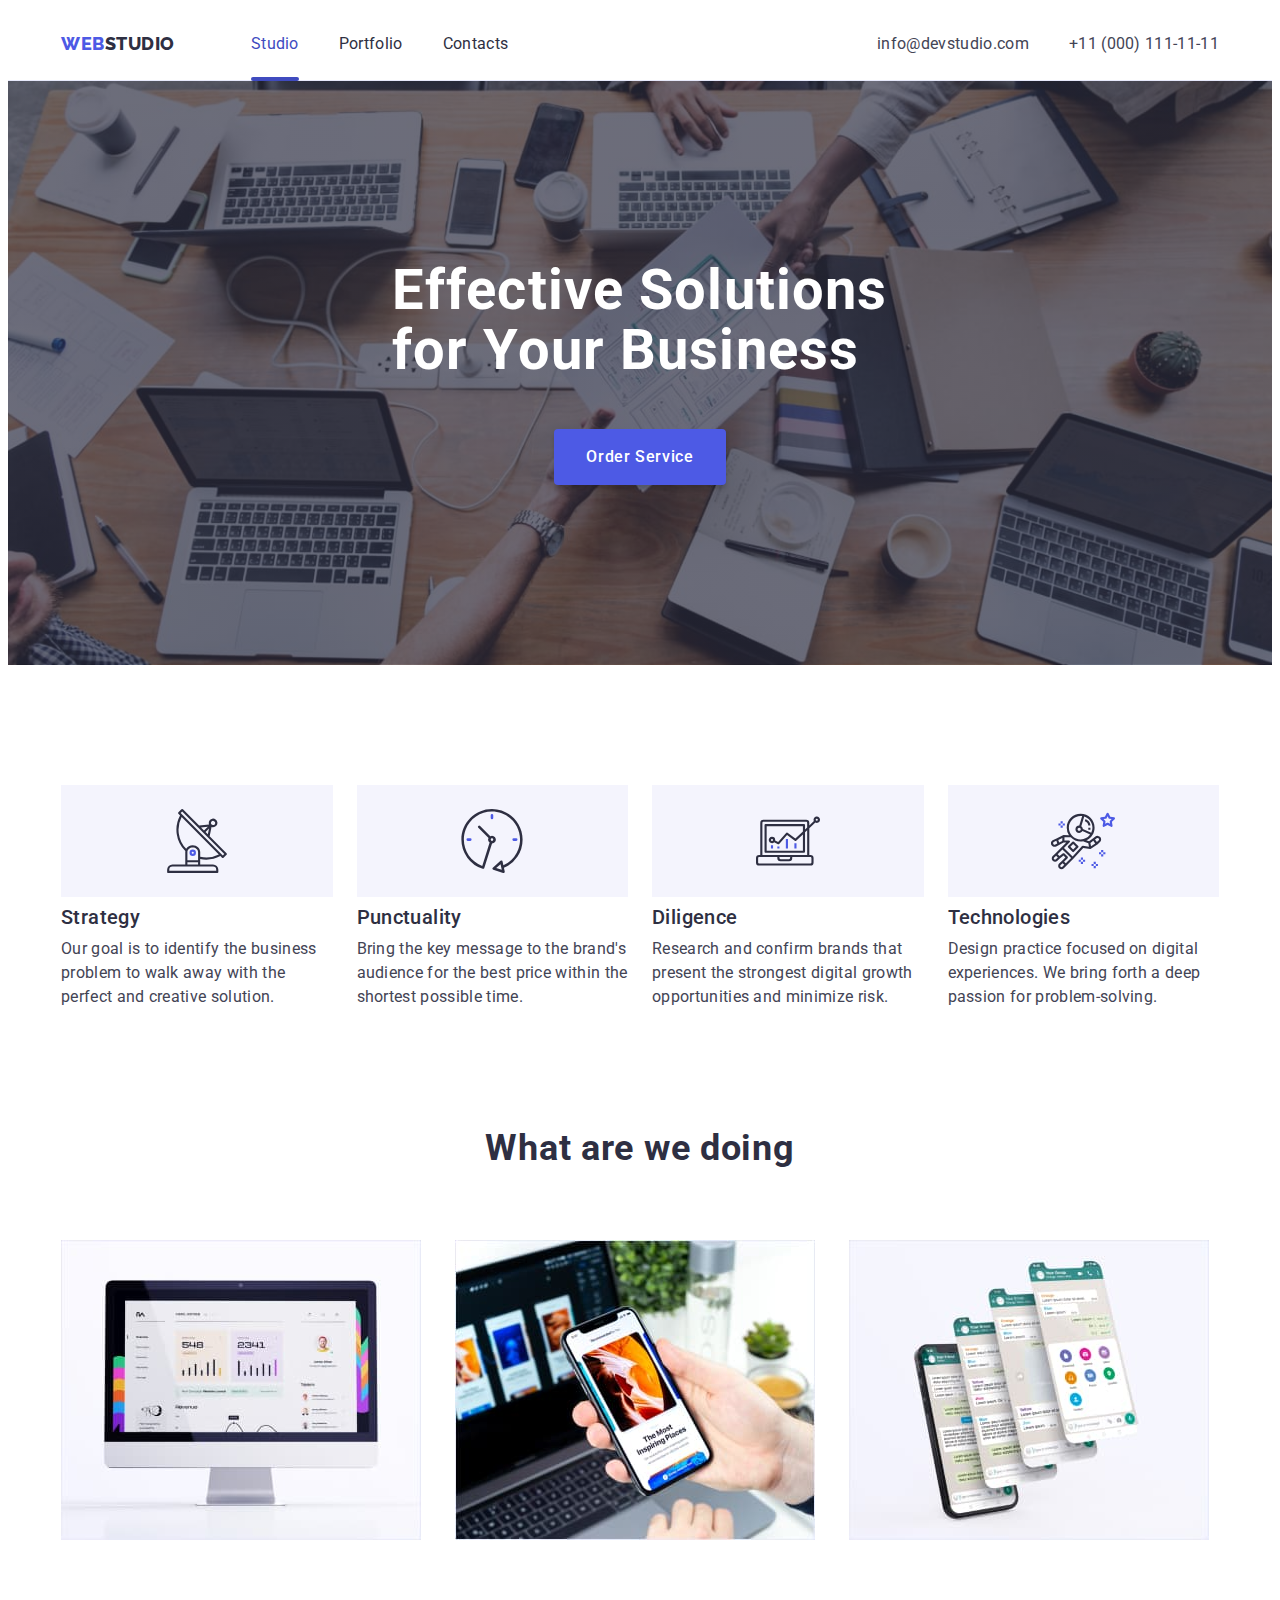
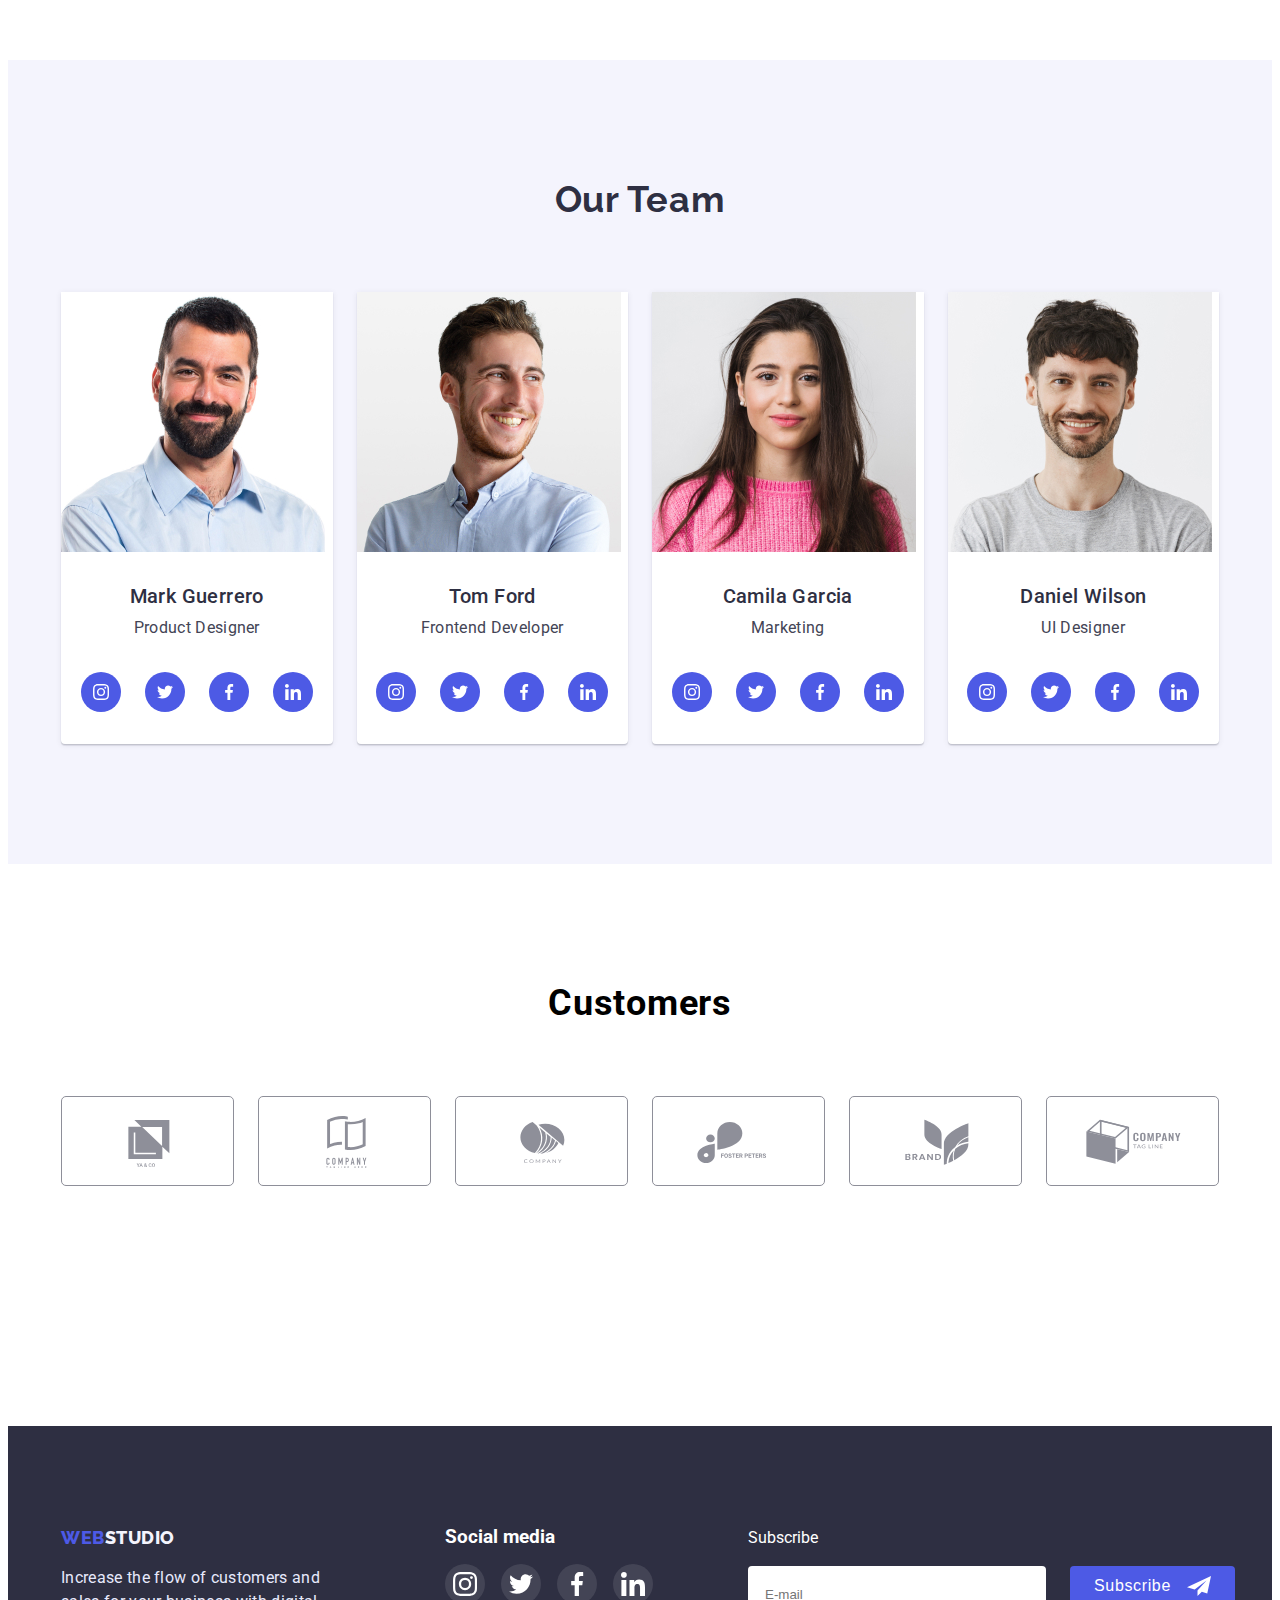
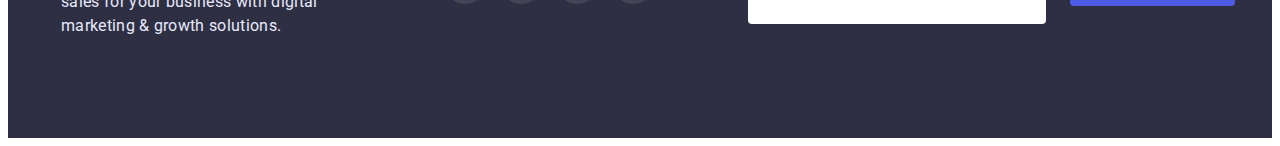
==== commit 23a650cf: "add5" ====
--- a/index.html
+++ b/index.html
@@ -437,7 +437,7 @@
         
     </footer>
 
-    <div class="backdrop" data-modal>
+    <div class="backdrop is-hidden" data-modal>
       <div class="modal">
         <button type="button" class="modal-close-btn btn" data-modal-close>
           <svg class="modal-btn-close-icon" width="8" height="8">
@@ -449,7 +449,7 @@
             <label class="modal-form-label">
               <span class="modal-form-input-desc">Name</span>
                   <span class="form-control">
-                    <input 
+                    <input
                       type="text" 
                       name="user_name" 
                       class="modal-form-input" 
--- a/css/style.css
+++ b/css/style.css
@@ -31,7 +31,6 @@
     --color-label: #8E8F99;
     --color-checkbox: #757575;
     --color-checkbox-icon: #F4F4FD;
-    --padding-top: padding-top: 120px;
     --transition-duration: 250ms;
     --transition-function: cubic-bezier(0.4, 0, 0.2, 1);
 }
@@ -110,7 +109,7 @@
 }
 
 .section {
-    padding: var(--padding-top) 0;
+    padding: 120px 0;
 }
 
 .section-title {
@@ -738,7 +737,7 @@
     position:absolute;
     left: 16px;
     top: 50%;
-    transform: translateY(-50%);
+    transform: translateY(-75%);
 }
 
 .modal-form-input {
